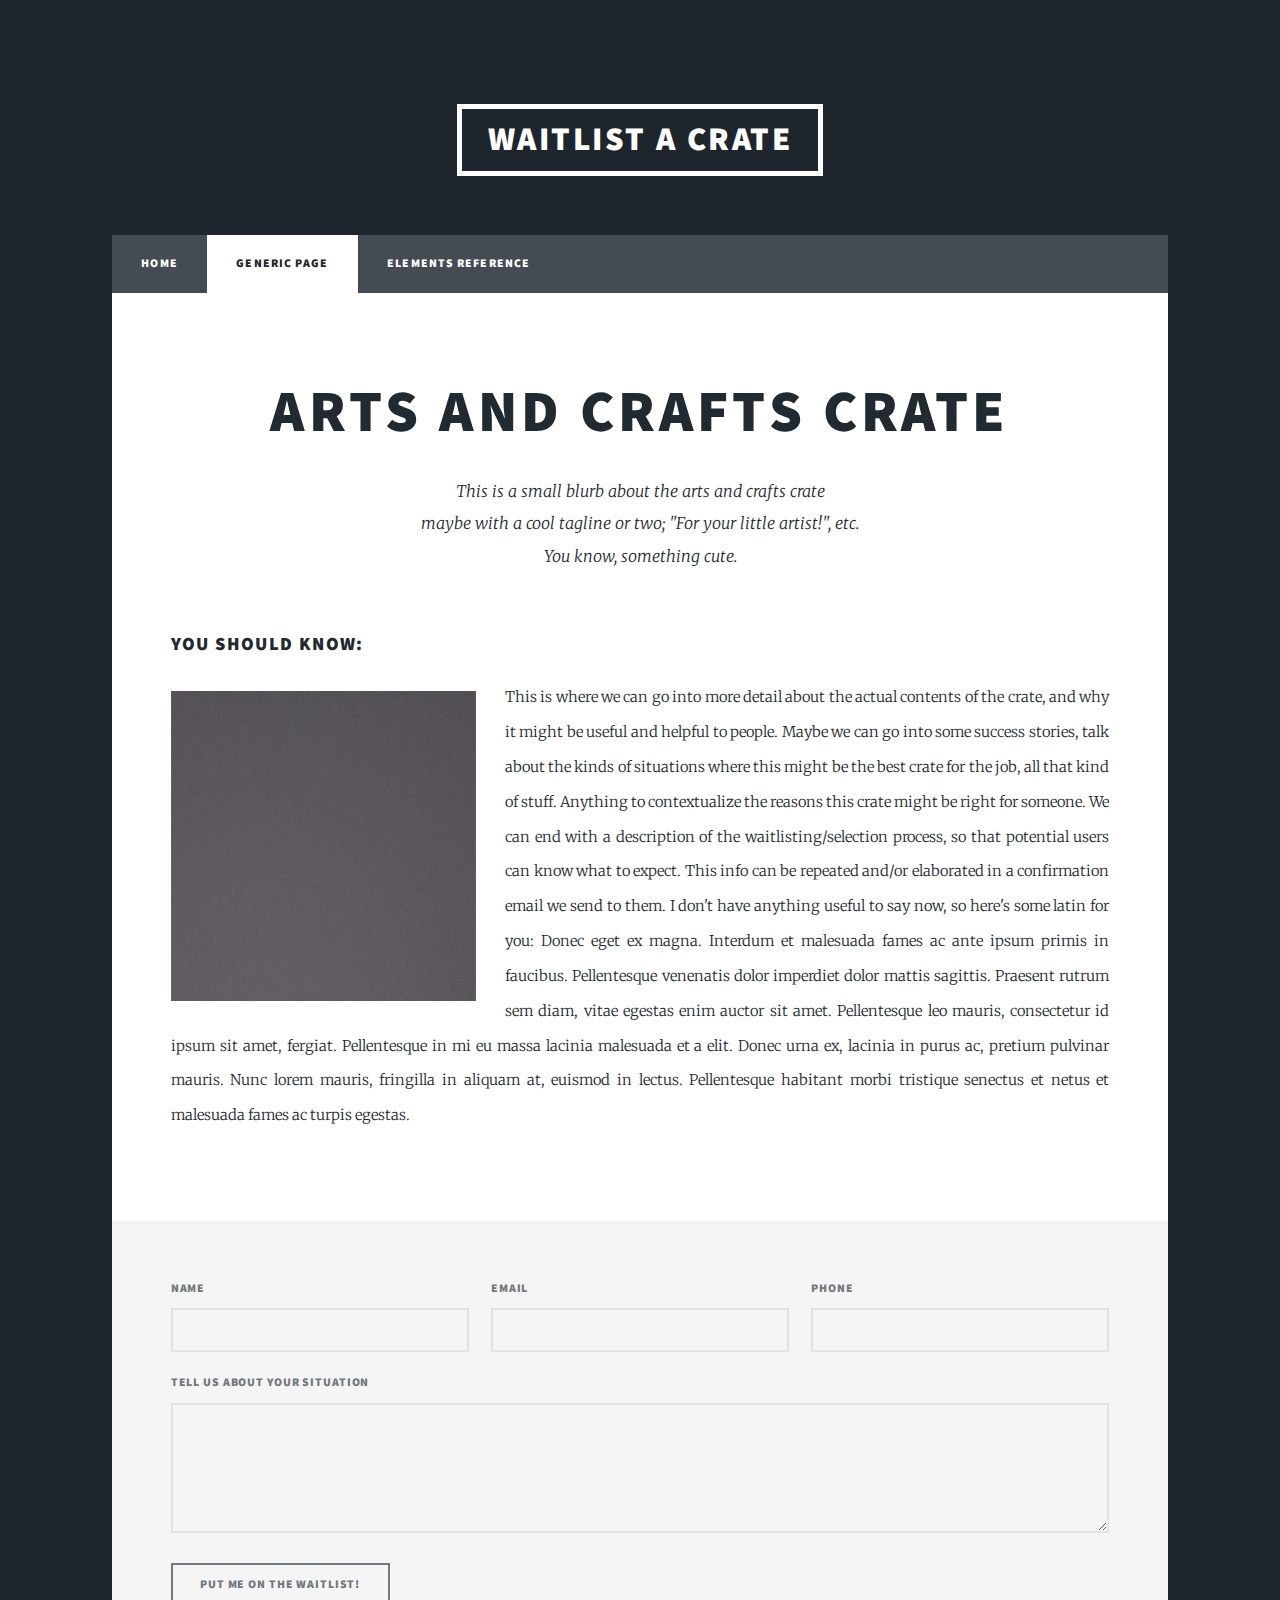
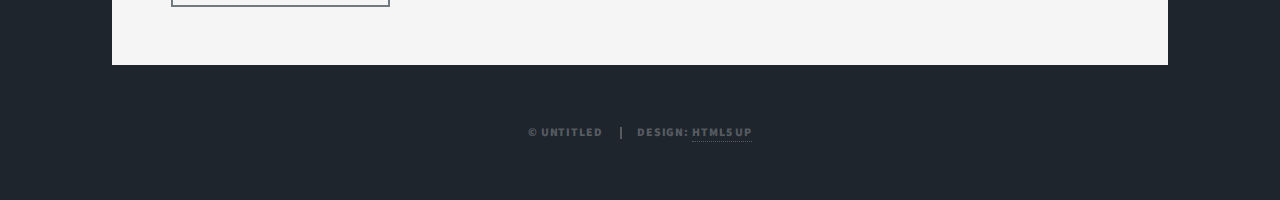
==== Arts&CraftsWaitlist.html @ 2052a730 "replaced deprecated template with new pretotype site files" ====
<!DOCTYPE HTML>
<!--
	Massively by HTML5 UP
	html5up.net | @ajlkn
	Free for personal and commercial use under the CCA 3.0 license (html5up.net/license)
-->
<html>

<head>
    <title>Arts and Crafts Crate</title>
    <meta charset="utf-8" />
    <meta name="viewport" content="width=device-width, initial-scale=1, user-scalable=no" />
    <link rel="stylesheet" href="assets/css/main.css" />
    <noscript><link rel="stylesheet" href="assets/css/noscript.css" /></noscript>
</head>

<body class="is-preload">

    <!-- Wrapper -->
    <div id="wrapper">

        <!-- Header -->
        <header id="header">
            <a href="index.html" class="logo">Waitlist a Crate</a>
        </header>

        <!-- Nav -->
        <nav id="nav">
            <ul class="links">
                <li><a href="index.html">Home</a></li>
                <li class="active"><a href="generic.html">Generic Page</a></li>
                <li><a href="elements.html">Elements Reference</a></li>
            </ul>
            <ul class="icons">
                <li><a href="#" class="icon brands fa-twitter"><span class="label">Twitter</span></a></li>
                <li><a href="#" class="icon brands fa-facebook-f"><span class="label">Facebook</span></a></li>
                <li><a href="#" class="icon brands fa-instagram"><span class="label">Instagram</span></a></li>
                <li><a href="#" class="icon brands fa-github"><span class="label">GitHub</span></a></li>
            </ul>
        </nav>

        <!-- Main -->
        <div id="main">

            <!-- Post -->
            <section class="post">
                <header class="major">
                    <h1>Arts and Crafts Crate</h1>
                    <p>This is a small blurb about the arts and crafts crate<br /> maybe with a cool tagline or two; "For your little artist!", etc.<br /> You know, something cute.</p>
                </header>
                <h3>You Should Know:</h3>
                <p><span class="image left"><img src="images/pic08.jpg" alt="" /></span>This is where we can go into more detail about the actual contents of the crate, and why it might be useful and helpful to people. Maybe we can go into some success stories,
                    talk about the kinds of situations where this might be the best crate for the job, all that kind of stuff. Anything to contextualize the reasons this crate might be right for someone. We can end with a description of the waitlisting/selection
                    process, so that potential users can know what to expect. This info can be repeated and/or elaborated in a confirmation email we send to them. I don't have anything useful to say now, so here's some latin for you: Donec eget ex magna.
                    Interdum et malesuada fames ac ante ipsum primis in faucibus. Pellentesque venenatis dolor imperdiet dolor mattis sagittis. Praesent rutrum sem diam, vitae egestas enim auctor sit amet. Pellentesque leo mauris, consectetur id ipsum
                    sit amet, fergiat. Pellentesque in mi eu massa lacinia malesuada et a elit. Donec urna ex, lacinia in purus ac, pretium pulvinar mauris. Nunc lorem mauris, fringilla in aliquam at, euismod in lectus. Pellentesque habitant morbi tristique
                    senectus et netus et malesuada fames ac turpis egestas.</p>


            </section>
        </div>

        <!-- Footer -->
        <footer id="footer">
            <section>
                <form method="post" action="https://formspree.io/f/meqdkded">
                    <div class="fields">
                        <div class="field third">
                            <label for="name">Name</label>
                            <input type="text" name="name" id="name" />
                        </div>
                        <div class="field third">
                            <label for="email">Email</label>
                            <input type="text" name="email" id="email" />
                        </div>
                        <div class="field third">
                            <label for="name">Phone</label>
                            <input type="text" name="Phone" id="Phone" />
                        </div>
                        <div class="field">
                            <label for="message">Tell Us About Your Situation</label>
                            <textarea name="message" id="message" rows="3"></textarea>
                        </div>
                    </div>
                    <ul class="actions">
                        <li><input type="submit" value="Put Me on the Waitlist!" /></li>
                    </ul>
                </form>
            </section>
        </footer>

        <!-- Copyright -->
        <div id="copyright">
            <ul>
                <li>&copy; Untitled</li>
                <li>Design: <a href="https://html5up.net">HTML5 UP</a></li>
            </ul>
        </div>

    </div>

    <!-- Scripts -->
    <script src="assets/js/jquery.min.js"></script>
    <script src="assets/js/jquery.scrollex.min.js"></script>
    <script src="assets/js/jquery.scrolly.min.js"></script>
    <script src="assets/js/browser.min.js"></script>
    <script src="assets/js/breakpoints.min.js"></script>
    <script src="assets/js/util.js"></script>
    <script src="assets/js/main.js"></script>

</body>

</html>
---- assets/css/main.css ----
@import url(fontawesome-all.min.css);
@import url("https://fonts.googleapis.com/css?family=Merriweather:300,700,300italic,700italic|Source+Sans+Pro:900");

/*
	Massively by HTML5 UP
	html5up.net | @ajlkn
	Free for personal and commercial use under the CCA 3.0 license (html5up.net/license)
*/

html,
body,
div,
span,
applet,
object,
iframe,
h1,
h2,
h3,
h4,
h5,
h6,
p,
blockquote,
pre,
a,
abbr,
acronym,
address,
big,
cite,
code,
del,
dfn,
em,
img,
ins,
kbd,
q,
s,
samp,
small,
strike,
strong,
sub,
sup,
tt,
var,
b,
u,
i,
center,
dl,
dt,
dd,
ol,
ul,
li,
fieldset,
form,
label,
legend,
table,
caption,
tbody,
tfoot,
thead,
tr,
th,
td,
article,
aside,
canvas,
details,
embed,
figure,
figcaption,
footer,
header,
hgroup,
menu,
nav,
output,
ruby,
section,
summary,
time,
mark,
audio,
video {
    margin: 0;
    padding: 0;
    border: 0;
    font-size: 100%;
    font: inherit;
    vertical-align: baseline;
}

article,
aside,
details,
figcaption,
figure,
footer,
header,
hgroup,
menu,
nav,
section {
    display: block;
}

body {
    line-height: 1;
}

ol,
ul {
    list-style: none;
}

blockquote,
q {
    quotes: none;
}

blockquote:before,
blockquote:after,
q:before,
q:after {
    content: '';
    content: none;
}

table {
    border-collapse: collapse;
    border-spacing: 0;
}

body {
    -webkit-text-size-adjust: none;
}

mark {
    background-color: transparent;
    color: inherit;
}

input::-moz-focus-inner {
    border: 0;
    padding: 0;
}

input,
select,
textarea {
    -moz-appearance: none;
    -webkit-appearance: none;
    -ms-appearance: none;
    appearance: none;
}


/* Basic */

@-ms-viewport {
    width: device-width;
}

body {
    -ms-overflow-style: scrollbar;
}

@media screen and (max-width: 480px) {
    html,
    body {
        min-width: 320px;
    }
}

html {
    box-sizing: border-box;
}

*,
*:before,
*:after {
    box-sizing: inherit;
}

body {
    background-color: #1e252d;
}

body.is-preload *,
body.is-preload *:before,
body.is-preload *:after {
    -moz-animation: none !important;
    -webkit-animation: none !important;
    -ms-animation: none !important;
    animation: none !important;
    -moz-transition: none !important;
    -webkit-transition: none !important;
    -ms-transition: none !important;
    transition: none !important;
}


/* Type */

html {
    font-size: 16pt;
}

@media screen and (max-width: 1680px) {
    html {
        font-size: 12pt;
    }
}

@media screen and (max-width: 1280px) {
    html {
        font-size: 11pt;
    }
}

@media screen and (max-width: 360px) {
    html {
        font-size: 10pt;
    }
}

body {
    color: #212931;
}

body,
input,
select,
textarea {
    font-family: "Merriweather", Georgia, serif;
    font-weight: 300;
    font-size: 1rem;
    line-height: 2.375;
}

a {
    -moz-transition: color 0.2s ease-in-out, background-color 0.2s ease-in-out, border-color 0.2s ease-in-out, box-shadow 0.2s ease-in-out;
    -webkit-transition: color 0.2s ease-in-out, background-color 0.2s ease-in-out, border-color 0.2s ease-in-out, box-shadow 0.2s ease-in-out;
    -ms-transition: color 0.2s ease-in-out, background-color 0.2s ease-in-out, border-color 0.2s ease-in-out, box-shadow 0.2s ease-in-out;
    transition: color 0.2s ease-in-out, background-color 0.2s ease-in-out, border-color 0.2s ease-in-out, box-shadow 0.2s ease-in-out;
    border-bottom: dotted 1px;
    text-decoration: none;
}

a:hover {
    border-bottom-color: transparent;
}

strong,
b {
    font-weight: 600;
}

em,
i {
    font-style: italic;
}

p {
    text-align: justify;
    margin: 0 0 2rem 0;
}

h1,
h2,
h3,
h4,
h5,
h6 {
    font-family: "Source Sans Pro", Helvetica, sans-serif;
    font-weight: 900;
    line-height: 1.5;
    letter-spacing: 0.075em;
    text-transform: uppercase;
    margin: 0 0 1rem 0;
}

h1 a,
h2 a,
h3 a,
h4 a,
h5 a,
h6 a {
    border-bottom: 0;
    color: inherit;
    text-decoration: none;
}

h1 {
    font-size: 4rem;
    line-height: 1.1;
    margin: 0 0 2rem 0;
}

h2 {
    font-size: 1.75rem;
    line-height: 1.3;
    margin: 0 0 1.5rem 0;
}

h3 {
    font-size: 1.25rem;
    margin: 0 0 1.5rem 0;
}

h4 {
    font-size: 1rem;
}

h5 {
    font-size: 0.9rem;
}

h6 {
    font-size: 0.8rem;
}

sub {
    font-size: 0.8rem;
    position: relative;
    top: 0.5rem;
}

sup {
    font-size: 0.8rem;
    position: relative;
    top: -0.5rem;
}

blockquote {
    border-left: solid 4px;
    font-style: italic;
    margin: 0 0 2rem 0;
    padding: 0.5rem 0 0.5rem 2rem;
}

code {
    border: solid 2px;
    font-family: "Courier New", monospace;
    font-size: 0.9rem;
    margin: 0 0.25rem;
    padding: 0.25rem 0.65rem;
}

pre {
    -webkit-overflow-scrolling: touch;
    font-family: "Courier New", monospace;
    font-size: 0.9rem;
    margin: 0 0 2rem 0;
}

pre code {
    display: block;
    line-height: 1.75;
    padding: 1rem 1.5rem;
    overflow-x: auto;
}

hr {
    border: 0;
    border-bottom: solid 2px;
    margin: 3rem 0;
}

hr.major {
    margin: 5rem 0;
}

.align-left {
    text-align: left;
}

.align-center {
    text-align: center;
}

.align-right {
    text-align: right;
}

input,
select,
textarea {
    color: #212931;
}

a {
    color: #212931;
    border-bottom-color: rgba(33, 41, 49, 0.5);
}

a:hover {
    border-bottom-color: transparent;
    color: #18bfef !important;
}

strong,
b {
    color: #212931;
}

h1,
h2,
h3,
h4,
h5,
h6 {
    color: #212931;
}

blockquote {
    border-left-color: #eeeeee;
}

code {
    background: rgba(220, 220, 220, 0.25);
    border-color: #eeeeee;
}

hr {
    border-bottom-color: #eeeeee;
}


/* Row */

.row {
    display: flex;
    flex-wrap: wrap;
    box-sizing: border-box;
    align-items: stretch;
}

.row>* {
    box-sizing: border-box;
}

.row.gtr-uniform>*> :last-child {
    margin-bottom: 0;
}

.row.aln-left {
    justify-content: flex-start;
}

.row.aln-center {
    justify-content: center;
}

.row.aln-right {
    justify-content: flex-end;
}

.row.aln-top {
    align-items: flex-start;
}

.row.aln-middle {
    align-items: center;
}

.row.aln-bottom {
    align-items: flex-end;
}

.row>.imp {
    order: -1;
}

.row>.col-1 {
    width: 8.33333%;
}

.row>.off-1 {
    margin-left: 8.33333%;
}

.row>.col-2 {
    width: 16.66667%;
}

.row>.off-2 {
    margin-left: 16.66667%;
}

.row>.col-3 {
    width: 25%;
}

.row>.off-3 {
    margin-left: 25%;
}

.row>.col-4 {
    width: 33.33333%;
}

.row>.off-4 {
    margin-left: 33.33333%;
}

.row>.col-5 {
    width: 41.66667%;
}

.row>.off-5 {
    margin-left: 41.66667%;
}

.row>.col-6 {
    width: 50%;
}

.row>.off-6 {
    margin-left: 50%;
}

.row>.col-7 {
    width: 58.33333%;
}

.row>.off-7 {
    margin-left: 58.33333%;
}

.row>.col-8 {
    width: 66.66667%;
}

.row>.off-8 {
    margin-left: 66.66667%;
}

.row>.col-9 {
    width: 75%;
}

.row>.off-9 {
    margin-left: 75%;
}

.row>.col-10 {
    width: 83.33333%;
}

.row>.off-10 {
    margin-left: 83.33333%;
}

.row>.col-11 {
    width: 91.66667%;
}

.row>.off-11 {
    margin-left: 91.66667%;
}

.row>.col-12 {
    width: 100%;
}

.row>.off-12 {
    margin-left: 100%;
}

.row.gtr-0 {
    margin-top: 0;
    margin-left: 0rem;
}

.row.gtr-0>* {
    padding: 0 0 0 0rem;
}

.row.gtr-0.gtr-uniform {
    margin-top: 0rem;
}

.row.gtr-0.gtr-uniform>* {
    padding-top: 0rem;
}

.row.gtr-25 {
    margin-top: 0;
    margin-left: -0.375rem;
}

.row.gtr-25>* {
    padding: 0 0 0 0.375rem;
}

.row.gtr-25.gtr-uniform {
    margin-top: -0.375rem;
}

.row.gtr-25.gtr-uniform>* {
    padding-top: 0.375rem;
}

.row.gtr-50 {
    margin-top: 0;
    margin-left: -0.75rem;
}

.row.gtr-50>* {
    padding: 0 0 0 0.75rem;
}

.row.gtr-50.gtr-uniform {
    margin-top: -0.75rem;
}

.row.gtr-50.gtr-uniform>* {
    padding-top: 0.75rem;
}

.row {
    margin-top: 0;
    margin-left: -1.5rem;
}

.row>* {
    padding: 0 0 0 1.5rem;
}

.row.gtr-uniform {
    margin-top: -1.5rem;
}

.row.gtr-uniform>* {
    padding-top: 1.5rem;
}

.row.gtr-150 {
    margin-top: 0;
    margin-left: -2.25rem;
}

.row.gtr-150>* {
    padding: 0 0 0 2.25rem;
}

.row.gtr-150.gtr-uniform {
    margin-top: -2.25rem;
}

.row.gtr-150.gtr-uniform>* {
    padding-top: 2.25rem;
}

.row.gtr-200 {
    margin-top: 0;
    margin-left: -3rem;
}

.row.gtr-200>* {
    padding: 0 0 0 3rem;
}

.row.gtr-200.gtr-uniform {
    margin-top: -3rem;
}

.row.gtr-200.gtr-uniform>* {
    padding-top: 3rem;
}

@media screen and (max-width: 1680px) {
    .row {
        display: flex;
        flex-wrap: wrap;
        box-sizing: border-box;
        align-items: stretch;
    }
    .row>* {
        box-sizing: border-box;
    }
    .row.gtr-uniform>*> :last-child {
        margin-bottom: 0;
    }
    .row.aln-left {
        justify-content: flex-start;
    }
    .row.aln-center {
        justify-content: center;
    }
    .row.aln-right {
        justify-content: flex-end;
    }
    .row.aln-top {
        align-items: flex-start;
    }
    .row.aln-middle {
        align-items: center;
    }
    .row.aln-bottom {
        align-items: flex-end;
    }
    .row>.imp-xlarge {
        order: -1;
    }
    .row>.col-1-xlarge {
        width: 8.33333%;
    }
    .row>.off-1-xlarge {
        margin-left: 8.33333%;
    }
    .row>.col-2-xlarge {
        width: 16.66667%;
    }
    .row>.off-2-xlarge {
        margin-left: 16.66667%;
    }
    .row>.col-3-xlarge {
        width: 25%;
    }
    .row>.off-3-xlarge {
        margin-left: 25%;
    }
    .row>.col-4-xlarge {
        width: 33.33333%;
    }
    .row>.off-4-xlarge {
        margin-left: 33.33333%;
    }
    .row>.col-5-xlarge {
        width: 41.66667%;
    }
    .row>.off-5-xlarge {
        margin-left: 41.66667%;
    }
    .row>.col-6-xlarge {
        width: 50%;
    }
    .row>.off-6-xlarge {
        margin-left: 50%;
    }
    .row>.col-7-xlarge {
        width: 58.33333%;
    }
    .row>.off-7-xlarge {
        margin-left: 58.33333%;
    }
    .row>.col-8-xlarge {
        width: 66.66667%;
    }
    .row>.off-8-xlarge {
        margin-left: 66.66667%;
    }
    .row>.col-9-xlarge {
        width: 75%;
    }
    .row>.off-9-xlarge {
        margin-left: 75%;
    }
    .row>.col-10-xlarge {
        width: 83.33333%;
    }
    .row>.off-10-xlarge {
        margin-left: 83.33333%;
    }
    .row>.col-11-xlarge {
        width: 91.66667%;
    }
    .row>.off-11-xlarge {
        margin-left: 91.66667%;
    }
    .row>.col-12-xlarge {
        width: 100%;
    }
    .row>.off-12-xlarge {
        margin-left: 100%;
    }
    .row.gtr-0 {
        margin-top: 0;
        margin-left: 0rem;
    }
    .row.gtr-0>* {
        padding: 0 0 0 0rem;
    }
    .row.gtr-0.gtr-uniform {
        margin-top: 0rem;
    }
    .row.gtr-0.gtr-uniform>* {
        padding-top: 0rem;
    }
    .row.gtr-25 {
        margin-top: 0;
        margin-left: -0.375rem;
    }
    .row.gtr-25>* {
        padding: 0 0 0 0.375rem;
    }
    .row.gtr-25.gtr-uniform {
        margin-top: -0.375rem;
    }
    .row.gtr-25.gtr-uniform>* {
        padding-top: 0.375rem;
    }
    .row.gtr-50 {
        margin-top: 0;
        margin-left: -0.75rem;
    }
    .row.gtr-50>* {
        padding: 0 0 0 0.75rem;
    }
    .row.gtr-50.gtr-uniform {
        margin-top: -0.75rem;
    }
    .row.gtr-50.gtr-uniform>* {
        padding-top: 0.75rem;
    }
    .row {
        margin-top: 0;
        margin-left: -1.5rem;
    }
    .row>* {
        padding: 0 0 0 1.5rem;
    }
    .row.gtr-uniform {
        margin-top: -1.5rem;
    }
    .row.gtr-uniform>* {
        padding-top: 1.5rem;
    }
    .row.gtr-150 {
        margin-top: 0;
        margin-left: -2.25rem;
    }
    .row.gtr-150>* {
        padding: 0 0 0 2.25rem;
    }
    .row.gtr-150.gtr-uniform {
        margin-top: -2.25rem;
    }
    .row.gtr-150.gtr-uniform>* {
        padding-top: 2.25rem;
    }
    .row.gtr-200 {
        margin-top: 0;
        margin-left: -3rem;
    }
    .row.gtr-200>* {
        padding: 0 0 0 3rem;
    }
    .row.gtr-200.gtr-uniform {
        margin-top: -3rem;
    }
    .row.gtr-200.gtr-uniform>* {
        padding-top: 3rem;
    }
}

@media screen and (max-width: 1280px) {
    .row {
        display: flex;
        flex-wrap: wrap;
        box-sizing: border-box;
        align-items: stretch;
    }
    .row>* {
        box-sizing: border-box;
    }
    .row.gtr-uniform>*> :last-child {
        margin-bottom: 0;
    }
    .row.aln-left {
        justify-content: flex-start;
    }
    .row.aln-center {
        justify-content: center;
    }
    .row.aln-right {
        justify-content: flex-end;
    }
    .row.aln-top {
        align-items: flex-start;
    }
    .row.aln-middle {
        align-items: center;
    }
    .row.aln-bottom {
        align-items: flex-end;
    }
    .row>.imp-large {
        order: -1;
    }
    .row>.col-1-large {
        width: 8.33333%;
    }
    .row>.off-1-large {
        margin-left: 8.33333%;
    }
    .row>.col-2-large {
        width: 16.66667%;
    }
    .row>.off-2-large {
        margin-left: 16.66667%;
    }
    .row>.col-3-large {
        width: 25%;
    }
    .row>.off-3-large {
        margin-left: 25%;
    }
    .row>.col-4-large {
        width: 33.33333%;
    }
    .row>.off-4-large {
        margin-left: 33.33333%;
    }
    .row>.col-5-large {
        width: 41.66667%;
    }
    .row>.off-5-large {
        margin-left: 41.66667%;
    }
    .row>.col-6-large {
        width: 50%;
    }
    .row>.off-6-large {
        margin-left: 50%;
    }
    .row>.col-7-large {
        width: 58.33333%;
    }
    .row>.off-7-large {
        margin-left: 58.33333%;
    }
    .row>.col-8-large {
        width: 66.66667%;
    }
    .row>.off-8-large {
        margin-left: 66.66667%;
    }
    .row>.col-9-large {
        width: 75%;
    }
    .row>.off-9-large {
        margin-left: 75%;
    }
    .row>.col-10-large {
        width: 83.33333%;
    }
    .row>.off-10-large {
        margin-left: 83.33333%;
    }
    .row>.col-11-large {
        width: 91.66667%;
    }
    .row>.off-11-large {
        margin-left: 91.66667%;
    }
    .row>.col-12-large {
        width: 100%;
    }
    .row>.off-12-large {
        margin-left: 100%;
    }
    .row.gtr-0 {
        margin-top: 0;
        margin-left: 0rem;
    }
    .row.gtr-0>* {
        padding: 0 0 0 0rem;
    }
    .row.gtr-0.gtr-uniform {
        margin-top: 0rem;
    }
    .row.gtr-0.gtr-uniform>* {
        padding-top: 0rem;
    }
    .row.gtr-25 {
        margin-top: 0;
        margin-left: -0.375rem;
    }
    .row.gtr-25>* {
        padding: 0 0 0 0.375rem;
    }
    .row.gtr-25.gtr-uniform {
        margin-top: -0.375rem;
    }
    .row.gtr-25.gtr-uniform>* {
        padding-top: 0.375rem;
    }
    .row.gtr-50 {
        margin-top: 0;
        margin-left: -0.75rem;
    }
    .row.gtr-50>* {
        padding: 0 0 0 0.75rem;
    }
    .row.gtr-50.gtr-uniform {
        margin-top: -0.75rem;
    }
    .row.gtr-50.gtr-uniform>* {
        padding-top: 0.75rem;
    }
    .row {
        margin-top: 0;
        margin-left: -1.5rem;
    }
    .row>* {
        padding: 0 0 0 1.5rem;
    }
    .row.gtr-uniform {
        margin-top: -1.5rem;
    }
    .row.gtr-uniform>* {
        padding-top: 1.5rem;
    }
    .row.gtr-150 {
        margin-top: 0;
        margin-left: -2.25rem;
    }
    .row.gtr-150>* {
        padding: 0 0 0 2.25rem;
    }
    .row.gtr-150.gtr-uniform {
        margin-top: -2.25rem;
    }
    .row.gtr-150.gtr-uniform>* {
        padding-top: 2.25rem;
    }
    .row.gtr-200 {
        margin-top: 0;
        margin-left: -3rem;
    }
    .row.gtr-200>* {
        padding: 0 0 0 3rem;
    }
    .row.gtr-200.gtr-uniform {
        margin-top: -3rem;
    }
    .row.gtr-200.gtr-uniform>* {
        padding-top: 3rem;
    }
}

@media screen and (max-width: 980px) {
    .row {
        display: flex;
        flex-wrap: wrap;
        box-sizing: border-box;
        align-items: stretch;
    }
    .row>* {
        box-sizing: border-box;
    }
    .row.gtr-uniform>*> :last-child {
        margin-bottom: 0;
    }
    .row.aln-left {
        justify-content: flex-start;
    }
    .row.aln-center {
        justify-content: center;
    }
    .row.aln-right {
        justify-content: flex-end;
    }
    .row.aln-top {
        align-items: flex-start;
    }
    .row.aln-middle {
        align-items: center;
    }
    .row.aln-bottom {
        align-items: flex-end;
    }
    .row>.imp-medium {
        order: -1;
    }
    .row>.col-1-medium {
        width: 8.33333%;
    }
    .row>.off-1-medium {
        margin-left: 8.33333%;
    }
    .row>.col-2-medium {
        width: 16.66667%;
    }
    .row>.off-2-medium {
        margin-left: 16.66667%;
    }
    .row>.col-3-medium {
        width: 25%;
    }
    .row>.off-3-medium {
        margin-left: 25%;
    }
    .row>.col-4-medium {
        width: 33.33333%;
    }
    .row>.off-4-medium {
        margin-left: 33.33333%;
    }
    .row>.col-5-medium {
        width: 41.66667%;
    }
    .row>.off-5-medium {
        margin-left: 41.66667%;
    }
    .row>.col-6-medium {
        width: 50%;
    }
    .row>.off-6-medium {
        margin-left: 50%;
    }
    .row>.col-7-medium {
        width: 58.33333%;
    }
    .row>.off-7-medium {
        margin-left: 58.33333%;
    }
    .row>.col-8-medium {
        width: 66.66667%;
    }
    .row>.off-8-medium {
        margin-left: 66.66667%;
    }
    .row>.col-9-medium {
        width: 75%;
    }
    .row>.off-9-medium {
        margin-left: 75%;
    }
    .row>.col-10-medium {
        width: 83.33333%;
    }
    .row>.off-10-medium {
        margin-left: 83.33333%;
    }
    .row>.col-11-medium {
        width: 91.66667%;
    }
    .row>.off-11-medium {
        margin-left: 91.66667%;
    }
    .row>.col-12-medium {
        width: 100%;
    }
    .row>.off-12-medium {
        margin-left: 100%;
    }
    .row.gtr-0 {
        margin-top: 0;
        margin-left: 0rem;
    }
    .row.gtr-0>* {
        padding: 0 0 0 0rem;
    }
    .row.gtr-0.gtr-uniform {
        margin-top: 0rem;
    }
    .row.gtr-0.gtr-uniform>* {
        padding-top: 0rem;
    }
    .row.gtr-25 {
        margin-top: 0;
        margin-left: -0.375rem;
    }
    .row.gtr-25>* {
        padding: 0 0 0 0.375rem;
    }
    .row.gtr-25.gtr-uniform {
        margin-top: -0.375rem;
    }
    .row.gtr-25.gtr-uniform>* {
        padding-top: 0.375rem;
    }
    .row.gtr-50 {
        margin-top: 0;
        margin-left: -0.75rem;
    }
    .row.gtr-50>* {
        padding: 0 0 0 0.75rem;
    }
    .row.gtr-50.gtr-uniform {
        margin-top: -0.75rem;
    }
    .row.gtr-50.gtr-uniform>* {
        padding-top: 0.75rem;
    }
    .row {
        margin-top: 0;
        margin-left: -1.5rem;
    }
    .row>* {
        padding: 0 0 0 1.5rem;
    }
    .row.gtr-uniform {
        margin-top: -1.5rem;
    }
    .row.gtr-uniform>* {
        padding-top: 1.5rem;
    }
    .row.gtr-150 {
        margin-top: 0;
        margin-left: -2.25rem;
    }
    .row.gtr-150>* {
        padding: 0 0 0 2.25rem;
    }
    .row.gtr-150.gtr-uniform {
        margin-top: -2.25rem;
    }
    .row.gtr-150.gtr-uniform>* {
        padding-top: 2.25rem;
    }
    .row.gtr-200 {
        margin-top: 0;
        margin-left: -3rem;
    }
    .row.gtr-200>* {
        padding: 0 0 0 3rem;
    }
    .row.gtr-200.gtr-uniform {
        margin-top: -3rem;
    }
    .row.gtr-200.gtr-uniform>* {
        padding-top: 3rem;
    }
}

@media screen and (max-width: 736px) {
    .row {
        display: flex;
        flex-wrap: wrap;
        box-sizing: border-box;
        align-items: stretch;
    }
    .row>* {
        box-sizing: border-box;
    }
    .row.gtr-uniform>*> :last-child {
        margin-bottom: 0;
    }
    .row.aln-left {
        justify-content: flex-start;
    }
    .row.aln-center {
        justify-content: center;
    }
    .row.aln-right {
        justify-content: flex-end;
    }
    .row.aln-top {
        align-items: flex-start;
    }
    .row.aln-middle {
        align-items: center;
    }
    .row.aln-bottom {
        align-items: flex-end;
    }
    .row>.imp-small {
        order: -1;
    }
    .row>.col-1-small {
        width: 8.33333%;
    }
    .row>.off-1-small {
        margin-left: 8.33333%;
    }
    .row>.col-2-small {
        width: 16.66667%;
    }
    .row>.off-2-small {
        margin-left: 16.66667%;
    }
    .row>.col-3-small {
        width: 25%;
    }
    .row>.off-3-small {
        margin-left: 25%;
    }
    .row>.col-4-small {
        width: 33.33333%;
    }
    .row>.off-4-small {
        margin-left: 33.33333%;
    }
    .row>.col-5-small {
        width: 41.66667%;
    }
    .row>.off-5-small {
        margin-left: 41.66667%;
    }
    .row>.col-6-small {
        width: 50%;
    }
    .row>.off-6-small {
        margin-left: 50%;
    }
    .row>.col-7-small {
        width: 58.33333%;
    }
    .row>.off-7-small {
        margin-left: 58.33333%;
    }
    .row>.col-8-small {
        width: 66.66667%;
    }
    .row>.off-8-small {
        margin-left: 66.66667%;
    }
    .row>.col-9-small {
        width: 75%;
    }
    .row>.off-9-small {
        margin-left: 75%;
    }
    .row>.col-10-small {
        width: 83.33333%;
    }
    .row>.off-10-small {
        margin-left: 83.33333%;
    }
    .row>.col-11-small {
        width: 91.66667%;
    }
    .row>.off-11-small {
        margin-left: 91.66667%;
    }
    .row>.col-12-small {
        width: 100%;
    }
    .row>.off-12-small {
        margin-left: 100%;
    }
    .row.gtr-0 {
        margin-top: 0;
        margin-left: 0rem;
    }
    .row.gtr-0>* {
        padding: 0 0 0 0rem;
    }
    .row.gtr-0.gtr-uniform {
        margin-top: 0rem;
    }
    .row.gtr-0.gtr-uniform>* {
        padding-top: 0rem;
    }
    .row.gtr-25 {
        margin-top: 0;
        margin-left: -0.375rem;
    }
    .row.gtr-25>* {
        padding: 0 0 0 0.375rem;
    }
    .row.gtr-25.gtr-uniform {
        margin-top: -0.375rem;
    }
    .row.gtr-25.gtr-uniform>* {
        padding-top: 0.375rem;
    }
    .row.gtr-50 {
        margin-top: 0;
        margin-left: -0.75rem;
    }
    .row.gtr-50>* {
        padding: 0 0 0 0.75rem;
    }
    .row.gtr-50.gtr-uniform {
        margin-top: -0.75rem;
    }
    .row.gtr-50.gtr-uniform>* {
        padding-top: 0.75rem;
    }
    .row {
        margin-top: 0;
        margin-left: -1.5rem;
    }
    .row>* {
        padding: 0 0 0 1.5rem;
    }
    .row.gtr-uniform {
        margin-top: -1.5rem;
    }
    .row.gtr-uniform>* {
        padding-top: 1.5rem;
    }
    .row.gtr-150 {
        margin-top: 0;
        margin-left: -2.25rem;
    }
    .row.gtr-150>* {
        padding: 0 0 0 2.25rem;
    }
    .row.gtr-150.gtr-uniform {
        margin-top: -2.25rem;
    }
    .row.gtr-150.gtr-uniform>* {
        padding-top: 2.25rem;
    }
    .row.gtr-200 {
        margin-top: 0;
        margin-left: -3rem;
    }
    .row.gtr-200>* {
        padding: 0 0 0 3rem;
    }
    .row.gtr-200.gtr-uniform {
        margin-top: -3rem;
    }
    .row.gtr-200.gtr-uniform>* {
        padding-top: 3rem;
    }
}

@media screen and (max-width: 480px) {
    .row {
        display: flex;
        flex-wrap: wrap;
        box-sizing: border-box;
        align-items: stretch;
    }
    .row>* {
        box-sizing: border-box;
    }
    .row.gtr-uniform>*> :last-child {
        margin-bottom: 0;
    }
    .row.aln-left {
        justify-content: flex-start;
    }
    .row.aln-center {
        justify-content: center;
    }
    .row.aln-right {
        justify-content: flex-end;
    }
    .row.aln-top {
        align-items: flex-start;
    }
    .row.aln-middle {
        align-items: center;
    }
    .row.aln-bottom {
        align-items: flex-end;
    }
    .row>.imp-xsmall {
        order: -1;
    }
    .row>.col-1-xsmall {
        width: 8.33333%;
    }
    .row>.off-1-xsmall {
        margin-left: 8.33333%;
    }
    .row>.col-2-xsmall {
        width: 16.66667%;
    }
    .row>.off-2-xsmall {
        margin-left: 16.66667%;
    }
    .row>.col-3-xsmall {
        width: 25%;
    }
    .row>.off-3-xsmall {
        margin-left: 25%;
    }
    .row>.col-4-xsmall {
        width: 33.33333%;
    }
    .row>.off-4-xsmall {
        margin-left: 33.33333%;
    }
    .row>.col-5-xsmall {
        width: 41.66667%;
    }
    .row>.off-5-xsmall {
        margin-left: 41.66667%;
    }
    .row>.col-6-xsmall {
        width: 50%;
    }
    .row>.off-6-xsmall {
        margin-left: 50%;
    }
    .row>.col-7-xsmall {
        width: 58.33333%;
    }
    .row>.off-7-xsmall {
        margin-left: 58.33333%;
    }
    .row>.col-8-xsmall {
        width: 66.66667%;
    }
    .row>.off-8-xsmall {
        margin-left: 66.66667%;
    }
    .row>.col-9-xsmall {
        width: 75%;
    }
    .row>.off-9-xsmall {
        margin-left: 75%;
    }
    .row>.col-10-xsmall {
        width: 83.33333%;
    }
    .row>.off-10-xsmall {
        margin-left: 83.33333%;
    }
    .row>.col-11-xsmall {
        width: 91.66667%;
    }
    .row>.off-11-xsmall {
        margin-left: 91.66667%;
    }
    .row>.col-12-xsmall {
        width: 100%;
    }
    .row>.off-12-xsmall {
        margin-left: 100%;
    }
    .row.gtr-0 {
        margin-top: 0;
        margin-left: 0rem;
    }
    .row.gtr-0>* {
        padding: 0 0 0 0rem;
    }
    .row.gtr-0.gtr-uniform {
        margin-top: 0rem;
    }
    .row.gtr-0.gtr-uniform>* {
        padding-top: 0rem;
    }
    .row.gtr-25 {
        margin-top: 0;
        margin-left: -0.375rem;
    }
    .row.gtr-25>* {
        padding: 0 0 0 0.375rem;
    }
    .row.gtr-25.gtr-uniform {
        margin-top: -0.375rem;
    }
    .row.gtr-25.gtr-uniform>* {
        padding-top: 0.375rem;
    }
    .row.gtr-50 {
        margin-top: 0;
        margin-left: -0.75rem;
    }
    .row.gtr-50>* {
        padding: 0 0 0 0.75rem;
    }
    .row.gtr-50.gtr-uniform {
        margin-top: -0.75rem;
    }
    .row.gtr-50.gtr-uniform>* {
        padding-top: 0.75rem;
    }
    .row {
        margin-top: 0;
        margin-left: -1.5rem;
    }
    .row>* {
        padding: 0 0 0 1.5rem;
    }
    .row.gtr-uniform {
        margin-top: -1.5rem;
    }
    .row.gtr-uniform>* {
        padding-top: 1.5rem;
    }
    .row.gtr-150 {
        margin-top: 0;
        margin-left: -2.25rem;
    }
    .row.gtr-150>* {
        padding: 0 0 0 2.25rem;
    }
    .row.gtr-150.gtr-uniform {
        margin-top: -2.25rem;
    }
    .row.gtr-150.gtr-uniform>* {
        padding-top: 2.25rem;
    }
    .row.gtr-200 {
        margin-top: 0;
        margin-left: -3rem;
    }
    .row.gtr-200>* {
        padding: 0 0 0 3rem;
    }
    .row.gtr-200.gtr-uniform {
        margin-top: -3rem;
    }
    .row.gtr-200.gtr-uniform>* {
        padding-top: 3rem;
    }
}

@media screen and (max-width: 360px) {
    .row {
        display: flex;
        flex-wrap: wrap;
        box-sizing: border-box;
        align-items: stretch;
    }
    .row>* {
        box-sizing: border-box;
    }
    .row.gtr-uniform>*> :last-child {
        margin-bottom: 0;
    }
    .row.aln-left {
        justify-content: flex-start;
    }
    .row.aln-center {
        justify-content: center;
    }
    .row.aln-right {
        justify-content: flex-end;
    }
    .row.aln-top {
        align-items: flex-start;
    }
    .row.aln-middle {
        align-items: center;
    }
    .row.aln-bottom {
        align-items: flex-end;
    }
    .row>.imp-xxsmall {
        order: -1;
    }
    .row>.col-1-xxsmall {
        width: 8.33333%;
    }
    .row>.off-1-xxsmall {
        margin-left: 8.33333%;
    }
    .row>.col-2-xxsmall {
        width: 16.66667%;
    }
    .row>.off-2-xxsmall {
        margin-left: 16.66667%;
    }
    .row>.col-3-xxsmall {
        width: 25%;
    }
    .row>.off-3-xxsmall {
        margin-left: 25%;
    }
    .row>.col-4-xxsmall {
        width: 33.33333%;
    }
    .row>.off-4-xxsmall {
        margin-left: 33.33333%;
    }
    .row>.col-5-xxsmall {
        width: 41.66667%;
    }
    .row>.off-5-xxsmall {
        margin-left: 41.66667%;
    }
    .row>.col-6-xxsmall {
        width: 50%;
    }
    .row>.off-6-xxsmall {
        margin-left: 50%;
    }
    .row>.col-7-xxsmall {
        width: 58.33333%;
    }
    .row>.off-7-xxsmall {
        margin-left: 58.33333%;
    }
    .row>.col-8-xxsmall {
        width: 66.66667%;
    }
    .row>.off-8-xxsmall {
        margin-left: 66.66667%;
    }
    .row>.col-9-xxsmall {
        width: 75%;
    }
    .row>.off-9-xxsmall {
        margin-left: 75%;
    }
    .row>.col-10-xxsmall {
        width: 83.33333%;
    }
    .row>.off-10-xxsmall {
        margin-left: 83.33333%;
    }
    .row>.col-11-xxsmall {
        width: 91.66667%;
    }
    .row>.off-11-xxsmall {
        margin-left: 91.66667%;
    }
    .row>.col-12-xxsmall {
        width: 100%;
    }
    .row>.off-12-xxsmall {
        margin-left: 100%;
    }
    .row.gtr-0 {
        margin-top: 0;
        margin-left: 0rem;
    }
    .row.gtr-0>* {
        padding: 0 0 0 0rem;
    }
    .row.gtr-0.gtr-uniform {
        margin-top: 0rem;
    }
    .row.gtr-0.gtr-uniform>* {
        padding-top: 0rem;
    }
    .row.gtr-25 {
        margin-top: 0;
        margin-left: -0.375rem;
    }
    .row.gtr-25>* {
        padding: 0 0 0 0.375rem;
    }
    .row.gtr-25.gtr-uniform {
        margin-top: -0.375rem;
    }
    .row.gtr-25.gtr-uniform>* {
        padding-top: 0.375rem;
    }
    .row.gtr-50 {
        margin-top: 0;
        margin-left: -0.75rem;
    }
    .row.gtr-50>* {
        padding: 0 0 0 0.75rem;
    }
    .row.gtr-50.gtr-uniform {
        margin-top: -0.75rem;
    }
    .row.gtr-50.gtr-uniform>* {
        padding-top: 0.75rem;
    }
    .row {
        margin-top: 0;
        margin-left: -1.5rem;
    }
    .row>* {
        padding: 0 0 0 1.5rem;
    }
    .row.gtr-uniform {
        margin-top: -1.5rem;
    }
    .row.gtr-uniform>* {
        padding-top: 1.5rem;
    }
    .row.gtr-150 {
        margin-top: 0;
        margin-left: -2.25rem;
    }
    .row.gtr-150>* {
        padding: 0 0 0 2.25rem;
    }
    .row.gtr-150.gtr-uniform {
        margin-top: -2.25rem;
    }
    .row.gtr-150.gtr-uniform>* {
        padding-top: 2.25rem;
    }
    .row.gtr-200 {
        margin-top: 0;
        margin-left: -3rem;
    }
    .row.gtr-200>* {
        padding: 0 0 0 3rem;
    }
    .row.gtr-200.gtr-uniform {
        margin-top: -3rem;
    }
    .row.gtr-200.gtr-uniform>* {
        padding-top: 3rem;
    }
}


/* Box */

.box {
    border: solid 2px;
    margin-bottom: 2rem;
    padding: 1.5rem;
}

.box> :last-child,
.box> :last-child> :last-child,
.box> :last-child> :last-child> :last-child {
    margin-bottom: 0;
}

.box.alt {
    border: 0;
    border-radius: 0;
    padding: 0;
}

.box {
    border-color: #eeeeee;
}


/* Button */

input[type="submit"],
input[type="reset"],
input[type="button"],
button,
.button {
    -moz-appearance: none;
    -webkit-appearance: none;
    -ms-appearance: none;
    appearance: none;
    -moz-transition: background-color 0.2s ease-in-out, box-shadow 0.2s ease-in-out, color 0.2s ease-in-out;
    -webkit-transition: background-color 0.2s ease-in-out, box-shadow 0.2s ease-in-out, color 0.2s ease-in-out;
    -ms-transition: background-color 0.2s ease-in-out, box-shadow 0.2s ease-in-out, color 0.2s ease-in-out;
    transition: background-color 0.2s ease-in-out, box-shadow 0.2s ease-in-out, color 0.2s ease-in-out;
    border: 0;
    border-radius: 0;
    cursor: pointer;
    display: inline-block;
    font-family: "Source Sans Pro", Helvetica, sans-serif;
    font-size: 0.8rem;
    font-weight: 900;
    letter-spacing: 0.075em;
    height: 3rem;
    line-height: 3rem;
    padding: 0 2rem;
    text-align: center;
    text-decoration: none;
    text-transform: uppercase;
    white-space: nowrap;
}

input[type="submit"].icon:before,
input[type="reset"].icon:before,
input[type="button"].icon:before,
button.icon:before,
.button.icon:before {
    margin-right: 0.5rem;
}

input[type="submit"].icon.solo,
input[type="reset"].icon.solo,
input[type="button"].icon.solo,
button.icon.solo,
.button.icon.solo {
    position: relative;
    width: 4rem;
    height: 4rem;
    line-height: 4rem;
    border-radius: 4rem;
    text-indent: 4rem;
    overflow: hidden;
    padding: 0;
    white-space: nowrap;
}

input[type="submit"].icon.solo:before,
input[type="reset"].icon.solo:before,
input[type="button"].icon.solo:before,
button.icon.solo:before,
.button.icon.solo:before {
    position: absolute;
    display: block;
    top: 0;
    left: 0;
    width: inherit;
    height: inherit;
    line-height: inherit;
    font-size: 1.25rem;
    margin-right: 0;
    text-align: center;
    text-indent: 0;
}

input[type="submit"].fit,
input[type="reset"].fit,
input[type="button"].fit,
button.fit,
.button.fit {
    width: 100%;
}

input[type="submit"].line,
input[type="reset"].line,
input[type="button"].line,
button.line,
.button.line {
    font-size: 1rem;
    height: 1.5rem;
    line-height: 1.5rem;
    padding: 0 1rem;
    vertical-align: 5%;
}

input[type="submit"].small,
input[type="reset"].small,
input[type="button"].small,
button.small,
.button.small {
    font-size: 0.7rem;
    height: 2.5rem;
    line-height: 2.5rem;
    padding: 0 1.5rem;
}

input[type="submit"].large,
input[type="reset"].large,
input[type="button"].large,
button.large,
.button.large {
    font-size: 0.9rem;
    height: 3.5rem;
    line-height: 3.5rem;
    padding: 0 2.75rem;
}

@media screen and (max-width: 980px) {
    input[type="submit"],
    input[type="reset"],
    input[type="button"],
    button,
    .button {
        font-size: 0.9rem;
        height: 3.25rem;
        line-height: 3.25rem;
    }
    input[type="submit"].large,
    input[type="reset"].large,
    input[type="button"].large,
    button.large,
    .button.large {
        font-size: 1rem;
        height: 3.75rem;
        line-height: 3.75rem;
    }
}

input[type="submit"].disabled,
input[type="submit"]:disabled,
input[type="reset"].disabled,
input[type="reset"]:disabled,
input[type="button"].disabled,
input[type="button"]:disabled,
button.disabled,
button:disabled,
.button.disabled,
.button:disabled {
    pointer-events: none;
    opacity: 0.25;
}

input[type="submit"],
input[type="reset"],
input[type="button"],
button,
.button {
    background-color: transparent;
    box-shadow: inset 0 0 0 2px #212931;
    color: #212931 !important;
}

input[type="submit"]:hover,
input[type="reset"]:hover,
input[type="button"]:hover,
button:hover,
.button:hover {
    box-shadow: inset 0 0 0 2px #18bfef;
    color: #18bfef !important;
}

input[type="submit"].primary,
input[type="reset"].primary,
input[type="button"].primary,
button.primary,
.button.primary {
    background-color: #212931;
    box-shadow: none;
    color: #ffffff !important;
}

input[type="submit"].primary:hover,
input[type="reset"].primary:hover,
input[type="button"].primary:hover,
button.primary:hover,
.button.primary:hover {
    background-color: #18bfef;
}


/* Form */

form {
    margin: 0 0 2rem 0;
}

form> :last-child {
    margin-bottom: 0;
}

form>.fields {
    display: -moz-flex;
    display: -webkit-flex;
    display: -ms-flex;
    display: flex;
    -moz-flex-wrap: wrap;
    -webkit-flex-wrap: wrap;
    -ms-flex-wrap: wrap;
    flex-wrap: wrap;
    width: calc(100% + 3rem);
    margin: -1.5rem 0 2rem -1.5rem;
}

form>.fields>.field {
    -moz-flex-grow: 0;
    -webkit-flex-grow: 0;
    -ms-flex-grow: 0;
    flex-grow: 0;
    -moz-flex-shrink: 0;
    -webkit-flex-shrink: 0;
    -ms-flex-shrink: 0;
    flex-shrink: 0;
    padding: 1.5rem 0 0 1.5rem;
    width: calc(100% - 1.5rem);
}

form>.fields>.field.half {
    width: calc(50% - 0.75rem);
}

form>.fields>.field.third {
    width: calc(100%/3 - 0.5rem);
}

form>.fields>.field.quarter {
    width: calc(25% - 0.375rem);
}

@media screen and (max-width: 480px) {
    form>.fields {
        width: calc(100% + 3rem);
        margin: -1.5rem 0 2rem -1.5rem;
    }
    form>.fields>.field {
        padding: 1.5rem 0 0 1.5rem;
        width: calc(100% - 1.5rem);
    }
    form>.fields>.field.half {
        width: calc(100% - 1.5rem);
    }
    form>.fields>.field.third {
        width: calc(100% - 1.5rem);
    }
    form>.fields>.field.quarter {
        width: calc(100% - 1.5rem);
    }
}

label {
    display: block;
    font-family: "Source Sans Pro", Helvetica, sans-serif;
    font-weight: 900;
    line-height: 1.5;
    letter-spacing: 0.075em;
    font-size: 0.8rem;
    text-transform: uppercase;
    margin: 0 0 0.75rem 0;
}

@media screen and (max-width: 980px) {
    label {
        font-size: 0.9rem;
    }
}

input[type="text"],
input[type="password"],
input[type="email"],
select,
textarea {
    -moz-appearance: none;
    -webkit-appearance: none;
    -ms-appearance: none;
    appearance: none;
    background: transparent;
    border-radius: 0;
    border: solid 2px;
    color: inherit;
    display: block;
    outline: 0;
    padding: 0 1rem;
    text-decoration: none;
    width: 100%;
}

input[type="text"]:invalid,
input[type="password"]:invalid,
input[type="email"]:invalid,
select:invalid,
textarea:invalid {
    box-shadow: none;
}

select {
    background-size: 1.25rem;
    background-repeat: no-repeat;
    background-position: calc(100% - 1rem) center;
    height: 3rem;
    padding-right: 3rem;
    text-overflow: ellipsis;
}

select:focus::-ms-value {
    background-color: transparent;
}

select::-ms-expand {
    display: none;
}

input[type="text"],
input[type="password"],
input[type="email"],
select {
    height: 3rem;
}

textarea {
    padding: 0.75rem 1rem;
}

input[type="checkbox"],
input[type="radio"] {
    -moz-appearance: none;
    -webkit-appearance: none;
    -ms-appearance: none;
    appearance: none;
    display: block;
    float: left;
    margin-right: -2rem;
    opacity: 0;
    width: 1rem;
    z-index: -1;
}

input[type="checkbox"]+label,
input[type="radio"]+label {
    text-decoration: none;
    cursor: pointer;
    display: inline-block;
    font-size: 1rem;
    letter-spacing: 0;
    font-family: "Merriweather", Georgia, serif;
    text-transform: none;
    font-weight: 300;
    padding-left: 2.8rem;
    padding-right: 1rem;
    position: relative;
}

input[type="checkbox"]+label:before,
input[type="radio"]+label:before {
    -moz-osx-font-smoothing: grayscale;
    -webkit-font-smoothing: antialiased;
    display: inline-block;
    font-style: normal;
    font-variant: normal;
    text-rendering: auto;
    line-height: 1;
    text-transform: none !important;
    font-family: 'Font Awesome 5 Free';
    font-weight: 900;
}

input[type="checkbox"]+label:before,
input[type="radio"]+label:before {
    border-radius: 0;
    border: solid 2px;
    content: '';
    display: inline-block;
    font-size: 0.8rem;
    height: 1.8rem;
    left: 0;
    line-height: 1.65rem;
    position: absolute;
    text-align: center;
    top: -0.125rem;
    width: 1.8rem;
}

input[type="checkbox"]:checked+label:before,
input[type="radio"]:checked+label:before {
    content: '\f00c';
}

input[type="checkbox"]+label:before {
    border-radius: 0;
}

input[type="radio"]+label:before {
    border-radius: 100%;
}

::-webkit-input-placeholder {
    opacity: 1.0;
}

:-moz-placeholder {
    opacity: 1.0;
}

::-moz-placeholder {
    opacity: 1.0;
}

:-ms-input-placeholder {
    opacity: 1.0;
}

label {
    color: #212931;
}

input[type="text"],
input[type="password"],
input[type="email"],
select,
textarea {
    border-color: #eeeeee;
}

input[type="text"]:focus,
input[type="password"]:focus,
input[type="email"]:focus,
select:focus,
textarea:focus {
    border-color: #18bfef;
}

select {
    background-image: url("data:image/svg+xml;charset=utf8,%3Csvg xmlns='http://www.w3.org/2000/svg' width='40' height='40' preserveAspectRatio='none' viewBox='0 0 40 40'%3E%3Cpath d='M9.4,12.3l10.4,10.4l10.4-10.4c0.2-0.2,0.5-0.4,0.9-0.4c0.3,0,0.6,0.1,0.9,0.4l3.3,3.3c0.2,0.2,0.4,0.5,0.4,0.9 c0,0.4-0.1,0.6-0.4,0.9L20.7,31.9c-0.2,0.2-0.5,0.4-0.9,0.4c-0.3,0-0.6-0.1-0.9-0.4L4.3,17.3c-0.2-0.2-0.4-0.5-0.4-0.9 c0-0.4,0.1-0.6,0.4-0.9l3.3-3.3c0.2-0.2,0.5-0.4,0.9-0.4S9.1,12.1,9.4,12.3z' fill='%23eeeeee' /%3E%3C/svg%3E");
}

select option {
    background-color: #ffffff;
    color: #212931;
}

.select-wrapper:before {
    color: #eeeeee;
}

input[type="checkbox"]+label,
input[type="radio"]+label {
    color: #212931;
}

input[type="checkbox"]+label:before,
input[type="radio"]+label:before {
    border-color: #eeeeee;
}

input[type="checkbox"]:checked+label:before,
input[type="radio"]:checked+label:before {
    background-color: #212931;
    border-color: #212931;
    color: #ffffff;
}

input[type="checkbox"]:focus+label:before,
input[type="radio"]:focus+label:before {
    border-color: #18bfef;
}

::-webkit-input-placeholder {
    color: #909498 !important;
}

:-moz-placeholder {
    color: #909498 !important;
}

::-moz-placeholder {
    color: #909498 !important;
}

:-ms-input-placeholder {
    color: #909498 !important;
}

.formerize-placeholder {
    color: #909498 !important;
}


/* Icon */

.icon {
    text-decoration: none;
    border-bottom: none;
    position: relative;
}

.icon:before {
    -moz-osx-font-smoothing: grayscale;
    -webkit-font-smoothing: antialiased;
    display: inline-block;
    font-style: normal;
    font-variant: normal;
    text-rendering: auto;
    line-height: 1;
    text-transform: none !important;
    font-family: 'Font Awesome 5 Free';
    font-weight: 400;
}

.icon>.label {
    display: none;
}

.icon:before {
    line-height: inherit;
}

.icon.solid:before {
    font-weight: 900;
}

.icon.brands:before {
    font-family: 'Font Awesome 5 Brands';
}


/* Image */

.image {
    border: 0;
    display: inline-block;
    position: relative;
}

.image img {
    display: block;
}

.image.left,
.image.right {
    max-width: 40%;
}

.image.left img,
.image.right img {
    width: 100%;
}

.image.left {
    float: left;
    margin: 0 2rem 2rem 0;
    top: 0.75rem;
}

.image.right {
    float: right;
    margin: 0 0 2rem 2rem;
    top: 0.75rem;
}

.image.fit {
    display: block;
    margin: 2.5rem 0;
    width: 100%;
}

.image.fit:first-child {
    margin-top: 0;
}

.image.fit img {
    width: 100%;
}

.image.main {
    display: block;
    margin: 4rem 0;
    width: 100%;
}

.image.main:first-child {
    margin-top: 0;
}

.image.main img {
    width: 100%;
}

.image.title img {
    width: 20%;
    margin-left: auto;
    margin-right: auto;
}

@media screen and (max-width: 736px) {
    .image.fit {
        margin: 2rem 0;
    }
    .image.main {
        margin: 2rem 0;
    }
}

a.image {
    overflow: hidden;
}

a.image img {
    -moz-transition: -moz-transform 0.2s ease-out;
    -webkit-transition: -webkit-transform 0.2s ease-out;
    -ms-transition: -ms-transform 0.2s ease-out;
    transition: transform 0.2s ease-out;
}

a.image:hover img {
    -moz-transform: scale(1.05);
    -webkit-transform: scale(1.05);
    -ms-transform: scale(1.05);
    transform: scale(1.05);
}


/* Actions */

ul.actions {
    display: -moz-flex;
    display: -webkit-flex;
    display: -ms-flex;
    display: flex;
    cursor: default;
    list-style: none;
    margin-left: -1rem;
    padding-left: 0;
}

ul.actions li {
    padding: 0 0 0 1rem;
    vertical-align: middle;
}

ul.actions.special {
    -moz-justify-content: center;
    -webkit-justify-content: center;
    -ms-justify-content: center;
    justify-content: center;
    width: 100%;
    margin-left: 0;
}

ul.actions.special li:first-child {
    padding-left: 0;
}

ul.actions.stacked {
    -moz-flex-direction: column;
    -webkit-flex-direction: column;
    -ms-flex-direction: column;
    flex-direction: column;
    margin-left: 0;
}

ul.actions.stacked li {
    padding: 1.3rem 0 0 0;
}

ul.actions.stacked li:first-child {
    padding-top: 0;
}

ul.actions.fit {
    width: calc(100% + 1rem);
}

ul.actions.fit li {
    -moz-flex-grow: 1;
    -webkit-flex-grow: 1;
    -ms-flex-grow: 1;
    flex-grow: 1;
    -moz-flex-shrink: 1;
    -webkit-flex-shrink: 1;
    -ms-flex-shrink: 1;
    flex-shrink: 1;
    width: 100%;
}

ul.actions.fit li>* {
    width: 100%;
}

ul.actions.fit.stacked {
    width: 100%;
}

@media screen and (max-width: 480px) {
    ul.actions:not(.fixed) {
        -moz-flex-direction: column;
        -webkit-flex-direction: column;
        -ms-flex-direction: column;
        flex-direction: column;
        margin-left: 0;
        width: 100% !important;
    }
    ul.actions:not(.fixed) li {
        -moz-flex-grow: 1;
        -webkit-flex-grow: 1;
        -ms-flex-grow: 1;
        flex-grow: 1;
        -moz-flex-shrink: 1;
        -webkit-flex-shrink: 1;
        -ms-flex-shrink: 1;
        flex-shrink: 1;
        padding: 1rem 0 0 0;
        text-align: center;
        width: 100%;
    }
    ul.actions:not(.fixed) li>* {
        width: 100%;
    }
    ul.actions:not(.fixed) li:first-child {
        padding-top: 0;
    }
    ul.actions:not(.fixed) li input[type="submit"],
    ul.actions:not(.fixed) li input[type="reset"],
    ul.actions:not(.fixed) li input[type="button"],
    ul.actions:not(.fixed) li button,
    ul.actions:not(.fixed) li .button {
        width: 100%;
    }
    ul.actions:not(.fixed) li input[type="submit"].icon:before,
    ul.actions:not(.fixed) li input[type="reset"].icon:before,
    ul.actions:not(.fixed) li input[type="button"].icon:before,
    ul.actions:not(.fixed) li button.icon:before,
    ul.actions:not(.fixed) li .button.icon:before {
        margin-left: -0.5rem;
    }
}


/* Icons */

ul.icons {
    cursor: default;
    list-style: none;
    padding-left: 0;
}

ul.icons li {
    display: inline-block;
    padding: 0 0.5rem 0 0;
    vertical-align: middle;
}

ul.icons li:last-child {
    padding-right: 0;
}

ul.icons li .icon:before {
    width: 2.25rem;
    height: 2.25rem;
    line-height: 2.25rem;
    display: inline-block;
    text-align: center;
    border-radius: 100%;
    font-size: 1.25rem;
}

ul.icons.alt li .icon:before {
    -moz-transition: color 0.2s ease-in-out, background-color 0.2s ease-in-out, border-color 0.2s ease-in-out, box-shadow 0.2s ease-in-out;
    -webkit-transition: color 0.2s ease-in-out, background-color 0.2s ease-in-out, border-color 0.2s ease-in-out, box-shadow 0.2s ease-in-out;
    -ms-transition: color 0.2s ease-in-out, background-color 0.2s ease-in-out, border-color 0.2s ease-in-out, box-shadow 0.2s ease-in-out;
    transition: color 0.2s ease-in-out, background-color 0.2s ease-in-out, border-color 0.2s ease-in-out, box-shadow 0.2s ease-in-out;
    font-size: 1rem;
}


/* List */

ol {
    list-style: decimal;
    margin: 0 0 2rem 0;
    padding-left: 1.25rem;
}

ol li {
    padding-left: 0.25rem;
}

ul {
    list-style: disc;
    margin: 0 0 2rem 0;
    padding-left: 1rem;
}

ul li {
    padding-left: 0.5rem;
}

ul.p {
    padding-left: 2 rem;
}

ul.divided {
    list-style: none;
    padding-left: 0;
}

ul.divided li {
    border-top: solid 1px;
    padding: 0.5rem 0;
}

ul.divided li:first-child {
    border-top: 0;
    padding-top: 0;
}

dl {
    margin: 0 0 2rem 0;
}

dl dt {
    display: block;
    font-weight: 600;
    margin: 0 0 1rem 0;
}

dl dd {
    margin-left: 2rem;
}

ul.divided li {
    border-top-color: #eeeeee;
}

ul.icons li a.icon:hover:before {
    color: #18bfef;
}

ul.icons.alt li .icon:before {
    box-shadow: inset 0 0 0 2px #eeeeee;
}

ul.icons.alt li a.icon:hover:before {
    box-shadow: inset 0 0 0 2px #18bfef;
}


/* Section/Article */

section.special,
article.special {
    text-align: center;
}

header {
    cursor: default;
}

header>.date {
    display: block;
    font-size: 0.8rem;
    height: 1;
    margin: 0 0 1rem 0;
    position: relative;
}

header>p {
    font-style: italic;
}

header>h1+p {
    font-size: 1.1rem;
    margin-top: -0.5rem;
    line-height: 2;
}

header>h2+p {
    font-size: 1rem;
    margin-top: -0.75rem;
}

header>h3+p {
    font-size: 0.9rem;
    margin-top: -0.75rem;
}

header>h4+p {
    font-size: 0.8rem;
    margin-top: -0.75rem;
}

header.major {
    margin: 0 0 4rem 0;
    text-align: center;
}

header.major> :last-child {
    margin-bottom: 0;
}

header.major>p {
    margin-top: 0;
    text-align: center;
}

header.major>.date {
    font-size: 1rem;
    margin: 0 0 4rem 0;
}

header.major>.date:before,
header.major>.date:after {
    content: '';
    display: block;
    position: absolute;
    top: 50%;
    width: calc(50% - 6rem);
    border-top: solid 2px;
}

header.major>.date:before {
    left: 0;
}

header.major>.date:after {
    right: 0;
}

@media screen and (max-width: 980px) {
    header br {
        display: none;
    }
}

@media screen and (max-width: 736px) {
    header.major {
        margin: 0 0 2rem 0;
    }
}

header.major .date:before,
header.major .date:after {
    border-top-color: #eeeeee;
}


/* Table */

.table-wrapper {
    -webkit-overflow-scrolling: touch;
    overflow-x: auto;
}

table {
    margin: 0 0 2rem 0;
    width: 100%;
}

table tbody tr {
    border: solid 1px;
    border-left: 0;
    border-right: 0;
}

table td {
    padding: 0.75rem 0.75rem;
}

table th {
    font-family: "Source Sans Pro", Helvetica, sans-serif;
    font-size: 0.8rem;
    font-weight: 900;
    letter-spacing: 0.075em;
    line-height: 1.5;
    padding: 0 0.75rem 0.75rem 0.75rem;
    text-align: left;
    text-transform: uppercase;
}

@media screen and (max-width: 980px) {
    table th {
        font-size: 0.9rem;
    }
}

table thead {
    border-bottom: solid 2px;
}

table tfoot {
    border-top: solid 2px;
}

table.alt {
    border-collapse: separate;
}

table.alt tbody tr td {
    border: solid 1px;
    border-left-width: 0;
    border-top-width: 0;
}

table.alt tbody tr td:first-child {
    border-left-width: 1px;
}

table.alt tbody tr:first-child td {
    border-top-width: 1px;
}

table.alt thead {
    border-bottom: 0;
}

table.alt tfoot {
    border-top: 0;
}

table tbody tr {
    border-color: #eeeeee;
}

table tbody tr:nth-child(2n+1) {
    background-color: rgba(220, 220, 220, 0.25);
}

table th {
    color: #212931;
}

table thead {
    border-bottom-color: #eeeeee;
}

table tfoot {
    border-top-color: #eeeeee;
}

table.alt tbody tr td {
    border-color: #eeeeee;
}


/* Pagination */

.pagination {
    display: -moz-inline-flex;
    display: -webkit-inline-flex;
    display: -ms-inline-flex;
    display: inline-flex;
    -moz-user-select: none;
    -webkit-user-select: none;
    -ms-user-select: none;
    user-select: none;
    cursor: default;
    list-style: none;
    margin: 0 0 2rem 2px;
    padding: 0;
}

.pagination a,
.pagination span {
    -moz-transition: background-color 0.2s ease-in-out, border-color 0.2s ease-in-out, box-shadow 0.2s ease-in-out, color 0.2s ease-in-out;
    -webkit-transition: background-color 0.2s ease-in-out, border-color 0.2s ease-in-out, box-shadow 0.2s ease-in-out, color 0.2s ease-in-out;
    -ms-transition: background-color 0.2s ease-in-out, border-color 0.2s ease-in-out, box-shadow 0.2s ease-in-out, color 0.2s ease-in-out;
    transition: background-color 0.2s ease-in-out, border-color 0.2s ease-in-out, box-shadow 0.2s ease-in-out, color 0.2s ease-in-out;
    border: solid 2px;
    display: inline-block;
    font-family: "Source Sans Pro", Helvetica, sans-serif;
    font-size: 0.8rem;
    font-weight: 900;
    height: 3rem;
    letter-spacing: 0.075em;
    line-height: calc(3rem - 4px);
    margin-left: -2px;
    min-width: 3rem;
    position: relative;
    text-align: center;
    text-decoration: none;
    text-transform: uppercase;
}

.pagination .next,
.pagination .previous {
    text-decoration: none;
    padding: 0 1.75rem;
}

.pagination .next:before,
.pagination .previous:before {
    -moz-osx-font-smoothing: grayscale;
    -webkit-font-smoothing: antialiased;
    display: inline-block;
    font-style: normal;
    font-variant: normal;
    text-rendering: auto;
    line-height: 1;
    text-transform: none !important;
    font-family: 'Font Awesome 5 Free';
    font-weight: 900;
}

.pagination .next:before,
.pagination .previous:before {
    display: inline-block;
    color: inherit !important;
    line-height: inherit;
}

.pagination .previous:before {
    content: '\f104';
    margin-right: 0.9375em;
}

.pagination .next:before {
    content: '\f105';
    float: right;
    margin-left: 0.9375em;
}

@media screen and (max-width: 980px) {
    .pagination a,
    .pagination span {
        font-size: 0.9rem;
    }
}

@media screen and (max-width: 480px) {
    .pagination .page,
    .pagination .extra {
        display: none;
    }
}

.pagination a,
.pagination span {
    border-color: #eeeeee;
}

.pagination a {
    color: #212931 !important;
}

.pagination a:hover {
    color: #18bfef !important;
    border-color: #18bfef;
    z-index: 1;
}

.pagination a:hover+a,
.pagination a:hover+span {
    border-left-color: #18bfef;
}

.pagination a.active {
    background-color: #eeeeee;
}

.pagination span {
    color: #eeeeee;
}


/* Wrapper */

#wrapper {
    -moz-transition: opacity 0.5s ease;
    -webkit-transition: opacity 0.5s ease;
    -ms-transition: opacity 0.5s ease;
    transition: opacity 0.5s ease;
    position: relative;
    z-index: 1;
    overflow: hidden;
}

#wrapper>.bg {
    position: absolute;
    top: 0;
    left: 0;
    width: 100%;
    height: 100%;
    background-color: #212931;
    background-image: url("../../images/overlay.png"), linear-gradient(0deg, rgba(0, 0, 0, 0.1), rgba(0, 0, 0, 0.1)), url("../../images/PNGs/BCI4Kids_YellowLogoBKG.png");
    background-size: auto, auto, 100% auto;
    background-position: center, center, top center;
    background-repeat: repeat, no-repeat, no-repeat;
    background-attachment: scroll, scroll, scroll;
    z-index: -1;
}

#wrapper>.bg.fixed {
    position: fixed;
    width: 100vw;
    height: 100vh;
}

#wrapper.fade-in:before {
    pointer-events: none;
    -moz-transition: opacity 1s ease-in-out;
    -webkit-transition: opacity 1s ease-in-out;
    -ms-transition: opacity 1s ease-in-out;
    transition: opacity 1s ease-in-out;
    -moz-transition-delay: 0.75s;
    -webkit-transition-delay: 0.75s;
    -ms-transition-delay: 0.75s;
    transition-delay: 0.75s;
    background: #1e252d;
    content: '';
    display: block;
    height: 100%;
    left: 0;
    opacity: 0;
    position: fixed;
    top: 0;
    width: 100%;
}

body.is-preload #wrapper.fade-in:before {
    opacity: 1;
}

@media screen and (orientation: portrait) {
    #wrapper>.bg {
        background-size: auto, auto, auto 175%;
    }
}


/* Intro */

#intro {
    color: #ffffff;
    padding: 8rem 4rem 6rem 4rem;
    -moz-align-items: center;
    -webkit-align-items: center;
    -ms-align-items: center;
    align-items: center;
    display: -moz-flex;
    display: -webkit-flex;
    display: -ms-flex;
    display: flex;
    -moz-flex-direction: column;
    -webkit-flex-direction: column;
    -ms-flex-direction: column;
    flex-direction: column;
    -moz-justify-content: -moz-flex-end;
    -webkit-justify-content: -webkit-flex-end;
    -ms-justify-content: -ms-flex-end;
    justify-content: flex-end;
    -moz-transition: opacity 1s ease, -moz-transform 1s ease;
    -webkit-transition: opacity 1s ease, -webkit-transform 1s ease;
    -ms-transition: opacity 1s ease, -ms-transform 1s ease;
    transition: opacity 1s ease, transform 1s ease;
    position: relative;
    cursor: default;
    text-align: center;
    z-index: 1;
    min-height: 100vh;
}

#intro input,
#intro select,
#intro textarea {
    color: #ffffff;
}

#intro a {
    color: #ffffff;
    border-bottom-color: rgba(255, 255, 255, 0.5);
}

#intro a:hover {
    border-bottom-color: transparent;
    color: #18bfef !important;
}

#intro strong,
#intro b {
    color: #ffffff;
}

#intro h1,
#intro h2,
#intro h3,
#intro h4,
#intro h5,
#intro h6 {
    color: #ffffff;
}

#intro blockquote {
    border-left-color: #ffffff;
}

#intro code {
    background: rgba(255, 255, 255, 0.075);
    border-color: #ffffff;
}

#intro hr {
    border-bottom-color: #ffffff;
}

#intro input[type="submit"],
#intro input[type="reset"],
#intro input[type="button"],
#intro button,
#intro .button {
    background-color: transparent;
    box-shadow: inset 0 0 0 2px #ffffff;
    color: #ffffff !important;
}

#intro input[type="submit"]:hover,
#intro input[type="reset"]:hover,
#intro input[type="button"]:hover,
#intro button:hover,
#intro .button:hover {
    box-shadow: inset 0 0 0 2px #18bfef;
    color: #18bfef !important;
}

#intro input[type="submit"].primary,
#intro input[type="reset"].primary,
#intro input[type="button"].primary,
#intro button.primary,
#intro .button.primary {
    background-color: #ffffff;
    box-shadow: none;
    color: #1e252d !important;
}

#intro input[type="submit"].primary:hover,
#intro input[type="reset"].primary:hover,
#intro input[type="button"].primary:hover,
#intro button.primary:hover,
#intro .button.primary:hover {
    background-color: #18bfef;
}

#intro h1 {
    font-size: 5rem;
    line-height: 1;
}

#intro p {
    font-size: 1.25rem;
    font-style: italic;
    margin-top: -0.25rem;
    text-align: center;
}

#intro+#header {
    margin-top: -20rem;
}

#intro+#header .logo {
    -moz-transform: translateY(2rem);
    -webkit-transform: translateY(2rem);
    -ms-transform: translateY(2rem);
    transform: translateY(2rem);
    opacity: 0;
    visibility: hidden;
}

#intro.hidden {
    pointer-events: none;
    -moz-transform: translateY(2rem);
    -webkit-transform: translateY(2rem);
    -ms-transform: translateY(2rem);
    transform: translateY(2rem);
    -moz-transition: opacity 0.5s ease, -moz-transform 0.5s ease, visibility 0.5s;
    -webkit-transition: opacity 0.5s ease, -webkit-transform 0.5s ease, visibility 0.5s;
    -ms-transition: opacity 0.5s ease, -ms-transform 0.5s ease, visibility 0.5s;
    transition: opacity 0.5s ease, transform 0.5s ease, visibility 0.5s;
    opacity: 0;
    visibility: hidden;
}

#intro.hidden+#header .logo {
    -moz-transform: translateY(0);
    -webkit-transform: translateY(0);
    -ms-transform: translateY(0);
    transform: translateY(0);
    opacity: 1;
    visibility: visible;
}

body.is-preload #intro {
    -moz-transform: translateY(2rem);
    -webkit-transform: translateY(2rem);
    -ms-transform: translateY(2rem);
    transform: translateY(2rem);
    opacity: 0;
}

body.is-preload #intro:not(.hidden)+#header+#nav {
    -moz-transform: translateY(4rem);
    -webkit-transform: translateY(4rem);
    -ms-transform: translateY(4rem);
    transform: translateY(4rem);
    opacity: 0;
}

@media screen and (max-width: 980px) {
    #intro {
        padding: 4rem 4rem 2rem 4rem;
        min-height: 90vh;
    }
    #intro p br {
        display: none;
    }
    #intro+#header {
        margin-top: -14rem;
    }
}

@media screen and (max-width: 736px) {
    #intro {
        padding: 3rem 2rem 1rem 2rem;
        min-height: 80vh;
    }
    #intro h1 {
        font-size: 3.25rem;
        line-height: 1.1;
        margin-bottom: 1rem;
    }
    #intro p {
        font-size: 1rem;
        margin-top: 0rem;
    }
    #intro .actions {
        display: none;
    }
}


/* Header */

#header {
    color: #ffffff;
    -moz-align-items: center;
    -webkit-align-items: center;
    -ms-align-items: center;
    align-items: center;
    display: -moz-flex;
    display: -webkit-flex;
    display: -ms-flex;
    display: flex;
    -moz-flex-direction: column;
    -webkit-flex-direction: column;
    -ms-flex-direction: column;
    flex-direction: column;
    -moz-justify-content: -moz-flex-end;
    -webkit-justify-content: -webkit-flex-end;
    -ms-justify-content: -ms-flex-end;
    justify-content: flex-end;
    pointer-events: none;
    -moz-user-select: none;
    -webkit-user-select: none;
    -ms-user-select: none;
    user-select: none;
    height: 20rem;
    padding-bottom: 8rem;
    position: relative;
    text-align: center;
    z-index: 2;
}

#header input,
#header select,
#header textarea {
    color: #ffffff;
}

#header a {
    color: #ffffff;
    border-bottom-color: rgba(255, 255, 255, 0.5);
}

#header a:hover {
    border-bottom-color: transparent;
    color: #18bfef !important;
}

#header strong,
#header b {
    color: #ffffff;
}

#header h1,
#header h2,
#header h3,
#header h4,
#header h5,
#header h6 {
    color: #ffffff;
}

#header blockquote {
    border-left-color: #ffffff;
}

#header code {
    background: rgba(255, 255, 255, 0.075);
    border-color: #ffffff;
}

#header hr {
    border-bottom-color: #ffffff;
}

#header .logo {
    -moz-transition: border-color 0.2s ease-in-out, color 0.2s ease-in-out, opacity 0.5s ease, -moz-transform 0.5s ease, visibility 0.5s;
    -webkit-transition: border-color 0.2s ease-in-out, color 0.2s ease-in-out, opacity 0.5s ease, -webkit-transform 0.5s ease, visibility 0.5s;
    -ms-transition: border-color 0.2s ease-in-out, color 0.2s ease-in-out, opacity 0.5s ease, -ms-transform 0.5s ease, visibility 0.5s;
    transition: border-color 0.2s ease-in-out, color 0.2s ease-in-out, opacity 0.5s ease, transform 0.5s ease, visibility 0.5s;
    pointer-events: auto;
    border-style: solid;
    border-color: #ffffff;
    border-width: 5px !important;
    font-family: "Source Sans Pro", Helvetica, sans-serif;
    font-size: 2.25rem;
    font-weight: 900;
    letter-spacing: 0.075em;
    line-height: 1;
    padding: 1rem 1.75rem;
    text-transform: uppercase;
    visibility: visible;
    top: 70px;
    position: sticky;
}

#header .logo:hover {
    border-color: #18bfef !important;
    color: #18bfef !important;
}

@media screen and (max-width: 980px) {
    #header {
        height: 14rem;
        padding-bottom: 4rem;
    }
}

@media screen and (max-width: 736px) {
    #header {
        padding-bottom: 3rem;
    }
    #header .logo {
        font-size: 1.75rem;
        border-width: 3px !important;
    }
}


/* Nav */

#nav {
    color: #ffffff;
    display: -moz-flex;
    display: -webkit-flex;
    display: -ms-flex;
    display: flex;
    -moz-transition: -moz-transform 1s ease, opacity 1s ease;
    -webkit-transition: -webkit-transform 1s ease, opacity 1s ease;
    -ms-transition: -ms-transform 1s ease, opacity 1s ease;
    transition: transform 1s ease, opacity 1s ease;
    background: rgba(255, 255, 255, 0.175);
    height: 4rem;
    line-height: 4rem;
    margin: -4rem auto 0 auto;
    overflow: hidden;
    padding: 0 2rem 0 0;
    position: relative;
    width: calc(100% - 4rem);
    max-width: 72rem;
    z-index: 2;
}

#nav ul.divided li {
    border-top-color: #ffffff;
}

#nav ul.icons li a.icon:hover:before {
    color: #18bfef;
}

#nav ul.icons.alt li .icon:before {
    box-shadow: inset 0 0 0 2px #ffffff;
}

#nav ul.icons.alt li a.icon:hover:before {
    box-shadow: inset 0 0 0 2px #18bfef;
}

#nav input,
#nav select,
#nav textarea {
    color: #ffffff;
}

#nav a {
    color: #ffffff;
    border-bottom-color: rgba(255, 255, 255, 0.5);
}

#nav a:hover {
    border-bottom-color: transparent;
    color: #18bfef !important;
}

#nav strong,
#nav b {
    color: #ffffff;
}

#nav h1,
#nav h2,
#nav h3,
#nav h4,
#nav h5,
#nav h6 {
    color: #ffffff;
}

#nav blockquote {
    border-left-color: #ffffff;
}

#nav code {
    background: rgba(255, 255, 255, 0.075);
    border-color: #ffffff;
}

#nav hr {
    border-bottom-color: #ffffff;
}

#nav ul.links {
    display: -moz-flex;
    display: -webkit-flex;
    display: -ms-flex;
    display: flex;
    -moz-flex-grow: 1;
    -webkit-flex-grow: 1;
    -ms-flex-grow: 1;
    flex-grow: 1;
    -moz-flex-shrink: 1;
    -webkit-flex-shrink: 1;
    -ms-flex-shrink: 1;
    flex-shrink: 1;
    font-family: "Source Sans Pro", Helvetica, sans-serif;
    font-weight: 900;
    letter-spacing: 0.075em;
    list-style: none;
    margin-bottom: 0;
    padding-left: 0;
    text-transform: uppercase;
}

#nav ul.links li {
    display: block;
    padding-left: 0;
}

#nav ul.links li a {
    -moz-transition: background-color 0.2s ease-in-out, color 0.2s ease-in-out;
    -webkit-transition: background-color 0.2s ease-in-out, color 0.2s ease-in-out;
    -ms-transition: background-color 0.2s ease-in-out, color 0.2s ease-in-out;
    transition: background-color 0.2s ease-in-out, color 0.2s ease-in-out;
    display: block;
    font-size: 0.8rem;
    outline: none;
    padding: 0 2rem;
}

#nav ul.links li a:hover {
    color: inherit !important;
    background-color: rgba(255, 255, 255, 0.1);
}

#nav ul.links li.active {
    background-color: #ffffff;
}

#nav ul.links li.active a {
    color: #1e252d;
}

#nav ul.links li.active a:hover {
    color: #18bfef !important;
}

#nav ul.icons {
    -moz-flex-grow: 0;
    -webkit-flex-grow: 0;
    -ms-flex-grow: 0;
    flex-grow: 0;
    -moz-flex-shrink: 0;
    -webkit-flex-shrink: 0;
    -ms-flex-shrink: 0;
    flex-shrink: 0;
    margin-bottom: 0;
}

@media screen and (max-width: 980px) {
    #nav {
        display: none;
    }
}


/* Main */

#main {
    background-color: #ffffff;
    position: relative;
    margin: 0 auto;
    width: calc(100% - 4rem);
    max-width: 72rem;
    z-index: 2;
}

#main>* {
    padding: 4rem 4rem 2rem 4rem;
    border-top: solid 2px #eeeeee;
    margin: 0;
}

#main>*:first-child {
    border-top: 0;
}

#main>footer {
    text-align: center;
}

#main>.post {
    padding: 8rem 8rem 6rem 8rem;
}

#main>.post header.major>.date {
    margin-top: -2rem;
}

#main>.post header.major>h1,
#main>.post header.major h2 {
    font-size: 4rem;
    line-height: 1.1;
    margin: 0 0 2rem 0;
}

#main>.post.featured {
    text-align: center;
}

@media screen and (max-width: 1280px) {
    #main>.post {
        padding: 6rem 4rem 4rem 4rem;
    }
}

@media screen and (max-width: 736px) {
    #main>.post {
        padding: 4rem 2rem 2rem 2rem;
    }
    #main>.post header.major>.date {
        margin-top: -1rem;
        margin-bottom: 2rem;
    }
    #main>.post header.major>h1,
    #main>.post header.major h2 {
        font-size: 2.5rem;
        line-height: 1.2;
        margin: 0 0 1.5rem 0;
    }
}

#main>.starters {
    display: -moz-flex;
    display: -webkit-flex;
    display: -ms-flex;
    display: flex;
    -moz-flex-wrap: wrap;
    -webkit-flex-wrap: wrap;
    -ms-flex-wrap: wrap;
    flex-wrap: wrap;
    -moz-align-items: -moz-stretch;
    -webkit-align-items: -webkit-stretch;
    -ms-align-items: -ms-stretch;
    align-items: stretch;
    text-align: center;
    width: 100%;
    padding: 0;
}

#main>.starters>* {
    -moz-flex-shrink: 1;
    -webkit-flex-shrink: 1;
    -ms-flex-shrink: 1;
    flex-shrink: 1;
    -moz-flex-grow: 0;
    -webkit-flex-grow: 0;
    -ms-flex-grow: 0;
    flex-grow: 0;
}

#main>.starters>* {
    padding-top: 4rem;
    width: 100%;
}

#main>.starters>p {
    text-align: center;
}

#main>.starters>article {
    border-color: #eeeeee;
    padding: 4rem;
    width: 33.3%;
    border-left-width: 2px;
    border-style: solid;
    text-align: center;
}

#main>.posts {
    display: -moz-flex;
    display: -webkit-flex;
    display: -ms-flex;
    display: flex;
    -moz-flex-wrap: wrap;
    -webkit-flex-wrap: wrap;
    -ms-flex-wrap: wrap;
    flex-wrap: wrap;
    -moz-align-items: -moz-stretch;
    -webkit-align-items: -webkit-stretch;
    -ms-align-items: -ms-stretch;
    align-items: stretch;
    text-align: center;
    width: 100%;
    padding: 0;
}

#main>.posts>* {
    -moz-flex-shrink: 1;
    -webkit-flex-shrink: 1;
    -ms-flex-shrink: 1;
    flex-shrink: 1;
    -moz-flex-grow: 0;
    -webkit-flex-grow: 0;
    -ms-flex-grow: 0;
    flex-grow: 0;
}

#main>.posts>* {
    width: 50%;
}

#main>.posts>* {
    padding: 4rem;
    width: 50%;
}

#main>.posts>article {
    border-color: #eeeeee;
    border-left-width: 2px;
    border-style: solid;
    border-top-width: 2px;
    text-align: center;
}

#main>.posts>article> :last-child {
    margin-bottom: 0;
}

#main>.posts>article:nth-child(2n - 1) {
    border-left-width: 0;
}

#main>.posts>article:nth-child(-n+2) {
    border-top-width: 0;
}

@media screen and (max-width: 980px) {
    #main>.posts>* {
        width: 50%;
    }
    #main>.posts>* {
        padding: 2.5rem;
        width: 50%;
    }
}

@media screen and (max-width: 736px) {
    #main>.posts>* {
        width: 100%;
    }
    #main>.posts>* {
        padding: 2rem;
        width: 100%;
    }
    #main>.posts>article:nth-child(2n - 1) {
        border-left-width: 2px;
    }
    #main>.posts>article:nth-child(-n+2) {
        border-top-width: 2px;
    }
    #main>.posts>article:nth-child(n) {
        border-left-width: 0;
    }
    #main>.posts>article:nth-child(-n+1) {
        border-top-width: 0;
    }
    #main>.posts>article .image {
        max-width: 25rem;
        margin-left: auto;
        margin-right: auto;
    }
}

@media screen and (max-width: 736px) {
    #main>* {
        padding: 2rem 2rem 0.1rem 2rem;
    }
}

@media screen and (max-width: 480px) {
    #main {
        width: 100%;
    }
}


/* Footer */

#footer {
    color: #717981;
    display: -moz-flex;
    display: -webkit-flex;
    display: -ms-flex;
    display: flex;
    background-color: #f5f5f5;
    color: #909498;
    cursor: default;
    position: relative;
    margin: 0 auto;
    width: calc(100% - 4rem);
    max-width: 72rem;
    z-index: 2;
}

#footer input,
#footer select,
#footer textarea {
    color: #717981;
}

#footer a {
    color: #717981;
    border-bottom-color: rgba(113, 121, 129, 0.5);
}

#footer a:hover {
    border-bottom-color: transparent;
    color: #18bfef !important;
}

#footer strong,
#footer b {
    color: #717981;
}

#footer h1,
#footer h2,
#footer h3,
#footer h4,
#footer h5,
#footer h6 {
    color: #717981;
}

#footer blockquote {
    border-left-color: #e2e2e2;
}

#footer code {
    background: rgba(220, 220, 220, 0.5);
    border-color: #e2e2e2;
}

#footer hr {
    border-bottom-color: #e2e2e2;
}

#footer .box {
    border-color: #e2e2e2;
}

#footer input[type="submit"],
#footer input[type="reset"],
#footer input[type="button"],
#footer button,
#footer .button {
    background-color: transparent;
    box-shadow: inset 0 0 0 2px #717981;
    color: #717981 !important;
}

#footer input[type="submit"]:hover,
#footer input[type="reset"]:hover,
#footer input[type="button"]:hover,
#footer button:hover,
#footer .button:hover {
    box-shadow: inset 0 0 0 2px #18bfef;
    color: #18bfef !important;
}

#footer input[type="submit"].primary,
#footer input[type="reset"].primary,
#footer input[type="button"].primary,
#footer button.primary,
#footer .button.primary {
    background-color: #717981;
    box-shadow: none;
    color: #f5f5f5 !important;
}

#footer input[type="submit"].primary:hover,
#footer input[type="reset"].primary:hover,
#footer input[type="button"].primary:hover,
#footer button.primary:hover,
#footer .button.primary:hover {
    background-color: #18bfef;
}

#footer label {
    color: #717981;
}

#footer input[type="text"],
#footer input[type="password"],
#footer input[type="email"],
#footer select,
#footer textarea {
    border-color: #e2e2e2;
}

#footer input[type="text"]:focus,
#footer input[type="password"]:focus,
#footer input[type="email"]:focus,
#footer select:focus,
#footer textarea:focus {
    border-color: #18bfef;
}

#footer select {
    background-image: url("data:image/svg+xml;charset=utf8,%3Csvg xmlns='http://www.w3.org/2000/svg' width='40' height='40' preserveAspectRatio='none' viewBox='0 0 40 40'%3E%3Cpath d='M9.4,12.3l10.4,10.4l10.4-10.4c0.2-0.2,0.5-0.4,0.9-0.4c0.3,0,0.6,0.1,0.9,0.4l3.3,3.3c0.2,0.2,0.4,0.5,0.4,0.9 c0,0.4-0.1,0.6-0.4,0.9L20.7,31.9c-0.2,0.2-0.5,0.4-0.9,0.4c-0.3,0-0.6-0.1-0.9-0.4L4.3,17.3c-0.2-0.2-0.4-0.5-0.4-0.9 c0-0.4,0.1-0.6,0.4-0.9l3.3-3.3c0.2-0.2,0.5-0.4,0.9-0.4S9.1,12.1,9.4,12.3z' fill='%23e2e2e2' /%3E%3C/svg%3E");
}

#footer select option {
    background-color: #f5f5f5;
    color: #717981;
}

#footer .select-wrapper:before {
    color: #e2e2e2;
}

#footer input[type="checkbox"]+label,
#footer input[type="radio"]+label {
    color: #717981;
}

#footer input[type="checkbox"]+label:before,
#footer input[type="radio"]+label:before {
    border-color: #e2e2e2;
}

#footer input[type="checkbox"]:checked+label:before,
#footer input[type="radio"]:checked+label:before {
    background-color: #717981;
    border-color: #717981;
    color: #f5f5f5;
}

#footer input[type="checkbox"]:focus+label:before,
#footer input[type="radio"]:focus+label:before {
    border-color: #18bfef;
}

#footer ::-webkit-input-placeholder {
    color: #b3b7bb !important;
}

#footer :-moz-placeholder {
    color: #b3b7bb !important;
}

#footer ::-moz-placeholder {
    color: #b3b7bb !important;
}

#footer :-ms-input-placeholder {
    color: #b3b7bb !important;
}

#footer .formerize-placeholder {
    color: #b3b7bb !important;
}

#footer ul.divided li {
    border-top-color: #e2e2e2;
}

#footer ul.icons li a.icon:hover:before {
    color: #18bfef;
}

#footer ul.icons.alt li .icon:before {
    box-shadow: inset 0 0 0 2px #e2e2e2;
}

#footer ul.icons.alt li a.icon:hover:before {
    box-shadow: inset 0 0 0 2px #18bfef;
}

#footer header.major .date:before,
#footer header.major .date:after {
    border-top-color: #e2e2e2;
}

#footer table tbody tr {
    border-color: #e2e2e2;
}

#footer table tbody tr:nth-child(2n+1) {
    background-color: rgba(220, 220, 220, 0.5);
}

#footer table th {
    color: #717981;
}

#footer table thead {
    border-bottom-color: #e2e2e2;
}

#footer table tfoot {
    border-top-color: #e2e2e2;
}

#footer table.alt tbody tr td {
    border-color: #e2e2e2;
}

#footer .pagination a,
#footer .pagination span {
    border-color: #e2e2e2;
}

#footer .pagination a {
    color: #717981 !important;
}

#footer .pagination a:hover {
    color: #18bfef !important;
    border-color: #18bfef;
    z-index: 1;
}

#footer .pagination a:hover+a,
#footer .pagination a:hover+span {
    border-left-color: #18bfef;
}

#footer .pagination a.active {
    background-color: #e2e2e2;
}

#footer .pagination span {
    color: #e2e2e2;
}

#footer>section {
    -moz-flex-basis: 50%;
    -webkit-flex-basis: 50%;
    -ms-flex-basis: 50%;
    flex-basis: 50%;
    -moz-flex-grow: 1;
    -webkit-flex-grow: 1;
    -ms-flex-grow: 1;
    flex-grow: 1;
    -moz-flex-shrink: 1;
    -webkit-flex-shrink: 1;
    -ms-flex-shrink: 1;
    flex-shrink: 1;
    padding: 4rem 4rem 2rem 4rem;
    border-left: solid 2px #e2e2e2;
}

#footer>section:first-child {
    border-left: 0;
}

#footer>section.split {
    display: -moz-flex;
    display: -webkit-flex;
    display: -ms-flex;
    display: flex;
    -moz-flex-direction: column;
    -webkit-flex-direction: column;
    -ms-flex-direction: column;
    flex-direction: column;
    padding: 0;
}

#footer>section.split>section {
    padding: 3rem 4rem 1rem 4rem;
    border-top: solid 2px #e2e2e2;
}

#footer>section.split>section:first-child {
    padding: 5rem 4rem 1rem 4rem;
    border-top: 0;
}

#footer>section.split>section:last-child {
    padding: 3rem 4rem 3rem 4rem;
}

#footer>section.split.contact>section {
    display: -moz-flex;
    display: -webkit-flex;
    display: -ms-flex;
    display: flex;
    -moz-align-items: center;
    -webkit-align-items: center;
    -ms-align-items: center;
    align-items: center;
    padding: 3.15rem 4rem;
}

#footer>section.split.contact>section>* {
    margin-bottom: 0;
}

#footer>section.split.contact>section> :first-child {
    -moz-flex-shrink: 0;
    -webkit-flex-shrink: 0;
    -ms-flex-shrink: 0;
    flex-shrink: 0;
    -moz-flex-grow: 0;
    -webkit-flex-grow: 0;
    -ms-flex-grow: 0;
    flex-grow: 0;
    width: 6rem;
}

#footer>section.split.contact>section> :last-child {
    -moz-flex-shrink: 1;
    -webkit-flex-shrink: 1;
    -ms-flex-shrink: 1;
    flex-shrink: 1;
    -moz-flex-grow: 1;
    -webkit-flex-grow: 1;
    -ms-flex-grow: 1;
    flex-grow: 1;
}

#footer>section.split.contact>section:first-child {
    padding: 4rem 4rem 3rem 4rem;
}

#footer>section.split.contact>section:last-child {
    padding: 3rem 4rem 4rem 4rem;
}

#footer>section.split.contact>section.alt {
    -moz-align-items: -moz-flex-start;
    -webkit-align-items: -webkit-flex-start;
    -ms-align-items: -ms-flex-start;
    align-items: flex-start;
}

#footer>section.split.contact>section.alt> :last-child {
    margin-top: -0.325rem;
}

#footer form label,
#footer h3,
#footer p {
    font-size: 0.8rem;
}

@media screen and (max-width: 980px) {
    #footer {
        display: block;
    }
    #footer>section {
        border-top: solid 2px #e2e2e2;
    }
    #footer>section:first-child {
        border-top: 0;
    }
    #footer>section.split>section {
        padding: 4rem 4rem 2rem 4rem;
    }
    #footer>section.split>section:first-child {
        padding: 4rem 4rem 2rem 4rem;
    }
    #footer>section.split>section:last-child {
        padding: 4rem 4rem 2rem 4rem;
    }
    #footer>section.split.contact>section {
        padding: 4rem;
    }
    #footer>section.split.contact>section:first-child {
        padding: 4rem;
    }
    #footer>section.split.contact>section:last-child {
        padding: 4rem;
    }
    #footer form label,
    #footer h3,
    #footer p {
        font-size: 0.9rem;
    }
}

@media screen and (max-width: 736px) {
    #footer>section {
        padding: 2rem 2rem 0.1rem 2rem;
    }
    #footer>section.split>section {
        padding: 2rem 2rem 0.1rem 2rem;
    }
    #footer>section.split>section:first-child {
        padding: 2rem 2rem 0.1rem 2rem;
    }
    #footer>section.split>section:last-child {
        padding: 2rem 2rem 0.1rem 2rem;
    }
    #footer>section.split.contact>section {
        padding: 2rem;
    }
    #footer>section.split.contact>section:first-child {
        padding: 2rem;
    }
    #footer>section.split.contact>section:last-child {
        padding: 2rem;
    }
}

@media screen and (max-width: 480px) {
    #footer {
        width: 100%;
    }
}

#copyright {
    color: #ffffff;
    position: relative;
    color: rgba(255, 255, 255, 0.25);
    cursor: default;
    font-family: "Source Sans Pro", Helvetica, sans-serif;
    font-size: 0.8rem;
    font-weight: 900;
    letter-spacing: 0.075em;
    line-height: 1.5;
    text-align: center;
    text-transform: uppercase;
    margin: 4rem auto 8rem auto;
    width: calc(100% - 4rem);
    max-width: 72rem;
    z-index: 2;
}

#copyright input,
#copyright select,
#copyright textarea {
    color: #ffffff;
}

#copyright a {
    color: #ffffff;
    border-bottom-color: rgba(255, 255, 255, 0.5);
}

#copyright a:hover {
    border-bottom-color: transparent;
    color: #18bfef !important;
}

#copyright strong,
#copyright b {
    color: #ffffff;
}

#copyright h1,
#copyright h2,
#copyright h3,
#copyright h4,
#copyright h5,
#copyright h6 {
    color: #ffffff;
}

#copyright blockquote {
    border-left-color: #ffffff;
}

#copyright code {
    background: rgba(255, 255, 255, 0.075);
    border-color: #ffffff;
}

#copyright hr {
    border-bottom-color: #ffffff;
}

#copyright a {
    color: inherit;
    border-bottom-color: inherit;
}

#copyright ul {
    list-style: none;
    margin: 0;
    padding-left: 0;
}

#copyright ul li {
    border-left: solid 2px;
    display: inline-block;
    line-height: 1;
    margin-left: 1rem;
    padding-left: 1rem;
}

#copyright ul li:first-child {
    border-left: 0;
    margin-left: 0;
    padding-left: 0;
}

@media screen and (max-width: 1280px) {
    #copyright {
        margin: 4rem auto;
    }
}

@media screen and (max-width: 480px) {
    #copyright ul li {
        border-left: 0;
        margin: 1rem 0 0 0;
        padding-left: 0;
        display: block;
    }
    #copyright ul li:first-child {
        margin-top: 0;
    }
}


/* Nav Panel */

#navPanelToggle {
    text-decoration: none;
    -moz-transition: color 0.2s ease-in-out, background-color 0.2s ease-in-out, box-shadow 0.2s ease-in-out;
    -webkit-transition: color 0.2s ease-in-out, background-color 0.2s ease-in-out, box-shadow 0.2s ease-in-out;
    -ms-transition: color 0.2s ease-in-out, background-color 0.2s ease-in-out, box-shadow 0.2s ease-in-out;
    transition: color 0.2s ease-in-out, background-color 0.2s ease-in-out, box-shadow 0.2s ease-in-out;
    display: none;
    position: fixed;
    top: 0.75rem;
    right: 0.75rem;
    border: 0;
    color: #ffffff;
    font-family: "Source Sans Pro", Helvetica, sans-serif;
    font-size: 0.9rem;
    font-weight: 900;
    letter-spacing: 0.075em;
    padding: 0.375rem 1.25rem;
    text-transform: uppercase;
    z-index: 10001;
}

#navPanelToggle:before {
    -moz-osx-font-smoothing: grayscale;
    -webkit-font-smoothing: antialiased;
    display: inline-block;
    font-style: normal;
    font-variant: normal;
    text-rendering: auto;
    line-height: 1;
    text-transform: none !important;
    font-family: 'Font Awesome 5 Free';
    font-weight: 900;
}

#navPanelToggle:before {
    content: '\f0c9';
    margin-right: 0.5rem;
}

#navPanelToggle.alt {
    background-color: rgba(255, 255, 255, 0.875);
    box-shadow: 0 0.125rem 0.75rem 0 rgba(30, 37, 45, 0.25);
    color: #212931;
}

#navPanelToggle.alt:hover {
    background-color: #ffffff;
}

@media screen and (max-width: 980px) {
    #navPanelToggle {
        display: block;
    }
}

@media screen and (max-width: 736px) {
    #navPanelToggle {
        font-size: 0.8rem;
        padding: 0.25rem 1rem;
    }
}

#navPanel {
    -moz-transform: translateX(20rem);
    -webkit-transform: translateX(20rem);
    -ms-transform: translateX(20rem);
    transform: translateX(20rem);
    -moz-transition: -moz-transform 0.5s ease, box-shadow 0.5s ease, visibility 0.5s;
    -webkit-transition: -webkit-transform 0.5s ease, box-shadow 0.5s ease, visibility 0.5s;
    -ms-transition: -ms-transform 0.5s ease, box-shadow 0.5s ease, visibility 0.5s;
    transition: transform 0.5s ease, box-shadow 0.5s ease, visibility 0.5s;
    display: none;
    -webkit-overflow-scrolling: touch;
    background: #ffffff;
    box-shadow: none;
    color: #212931;
    height: 100%;
    max-width: 80%;
    overflow-y: auto;
    padding: 3rem 2rem;
    position: fixed;
    right: 0;
    top: 0;
    visibility: hidden;
    width: 20rem;
    z-index: 10002;
}

#navPanel .links {
    list-style: none;
    padding-left: 0;
}

#navPanel .links li {
    border-top: solid 2px #eeeeee;
}

#navPanel .links li a {
    border-bottom: 0;
    display: block;
    font-family: "Source Sans Pro", Helvetica, sans-serif;
    font-size: 0.9rem;
    font-size: 0.9rem;
    font-weight: 900;
    letter-spacing: 0.075em;
    padding: 0.75rem 0;
    text-transform: uppercase;
}

#navPanel .links li:first-child {
    border-top: 0;
}

#navPanel .close {
    text-decoration: none;
    -moz-transition: color 0.2s ease-in-out;
    -webkit-transition: color 0.2s ease-in-out;
    -ms-transition: color 0.2s ease-in-out;
    transition: color 0.2s ease-in-out;
    -webkit-tap-highlight-color: rgba(0, 0, 0, 0);
    border: 0;
    color: #909498;
    cursor: pointer;
    display: block;
    height: 3.25rem;
    line-height: 3.25rem;
    padding-right: 1.25rem;
    position: absolute;
    right: 0;
    text-align: right;
    top: 0;
    vertical-align: middle;
    width: 7rem;
}

#navPanel .close:before {
    -moz-osx-font-smoothing: grayscale;
    -webkit-font-smoothing: antialiased;
    display: inline-block;
    font-style: normal;
    font-variant: normal;
    text-rendering: auto;
    line-height: 1;
    text-transform: none !important;
    font-family: 'Font Awesome 5 Free';
    font-weight: 900;
}

#navPanel .close:before {
    content: '\f00d';
    font-size: 1.25rem;
}

#navPanel .close:hover {
    color: #212931;
}

@media screen and (max-width: 736px) {
    #navPanel .close {
        height: 4rem;
        line-height: 4rem;
    }
}

@media screen and (max-width: 980px) {
    #navPanel {
        display: block;
    }
}

@media screen and (max-width: 736px) {
    #navPanel {
        padding: 2.5rem 1.75rem;
    }
}

@media screen and (max-width: 980px) {
    body.is-navPanel-visible #wrapper {
        opacity: 0.5;
    }
    body.is-navPanel-visible #navPanel {
        -moz-transform: translateX(0);
        -webkit-transform: translateX(0);
        -ms-transform: translateX(0);
        transform: translateX(0);
        box-shadow: 0 0 1.5rem 0 rgba(0, 0, 0, 0.2);
        visibility: visible;
    }
}
---- assets/css/noscript.css ----
@import url(font-awesome.min.css);

/*
	Massively by HTML5 UP
	html5up.net | @ajlkn
	Free for personal and commercial use under the CCA 3.0 license (html5up.net/license)
*/

/* Wrapper */

	#wrapper {
		background-color: #212931;
		background-image: url("../../images/overlay.png"), linear-gradient(0deg, rgba(0, 0, 0, 0.1), rgba(0, 0, 0, 0.1)), url("../../images/bg.jpg");
		background-size: auto,								auto,														100% auto;
		background-position: center,								center,														top center;
		background-repeat: repeat,								no-repeat,													no-repeat;
		background-attachment: fixed,								fixed,														fixed;
	}

		#wrapper.fade-in:before {
			display: none;
		}

/* Intro */

	body.is-preload #intro {
		opacity: 1;
	}

		body.is-preload #intro:not(.hidden) + #header + #nav {
			-moz-transform: none;
			-webkit-transform: none;
			-ms-transform: none;
			transform: none;
			opacity: 1;
		}
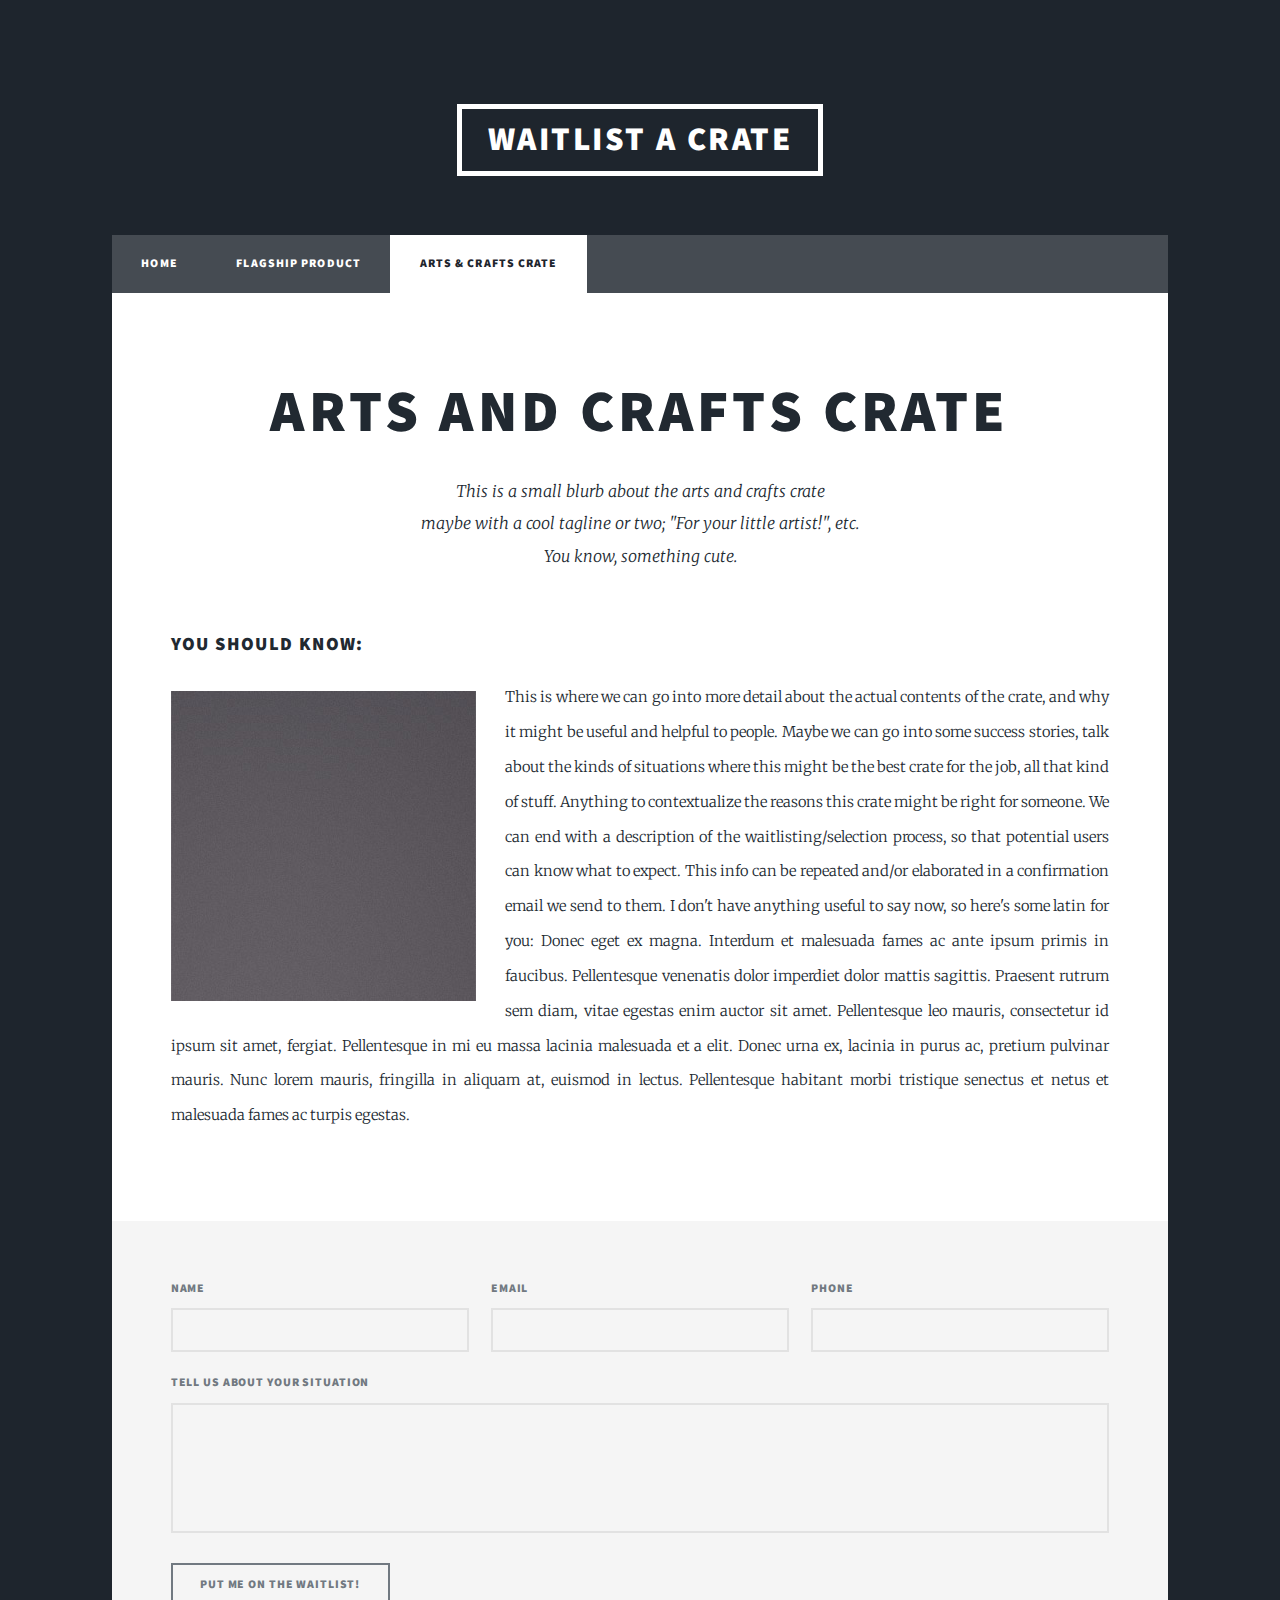
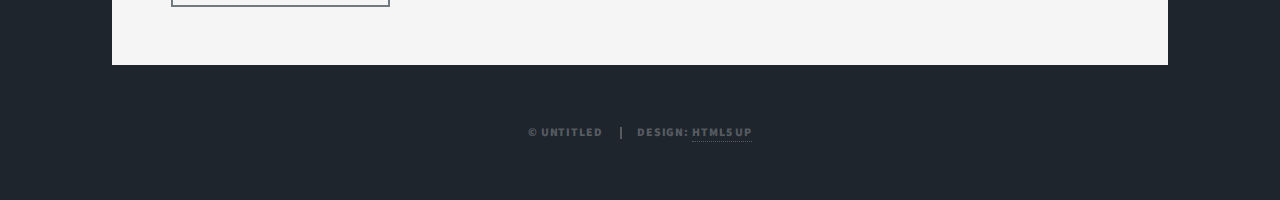
==== commit 6e1f6d4e: "updated starter crate navs" ====
--- a/Arts&CraftsWaitlist.html
+++ b/Arts&CraftsWaitlist.html
@@ -28,8 +28,8 @@
         <nav id="nav">
             <ul class="links">
                 <li><a href="index.html">Home</a></li>
-                <li class="active"><a href="generic.html">Generic Page</a></li>
-                <li><a href="elements.html">Elements Reference</a></li>
+                <li><a href="flagships.html">Flagship Product</a></li>
+                <li class="active"><a href="#">Arts & Crafts Crate</a></li>
             </ul>
             <ul class="icons">
                 <li><a href="#" class="icon brands fa-twitter"><span class="label">Twitter</span></a></li>
--- a/assets/css/main.css
+++ b/assets/css/main.css
@@ -158,6 +158,7 @@
     -webkit-appearance: none;
     -ms-appearance: none;
     appearance: none;
+    resize: none;
 }
 
 
@@ -3073,7 +3074,7 @@
     -moz-justify-content: -moz-flex-end;
     -webkit-justify-content: -webkit-flex-end;
     -ms-justify-content: -ms-flex-end;
-    justify-content: flex-end;
+    justify-content: scenter;
     -moz-transition: opacity 1s ease, -moz-transform 1s ease;
     -webkit-transition: opacity 1s ease, -webkit-transform 1s ease;
     -ms-transition: opacity 1s ease, -ms-transform 1s ease;
@@ -3082,7 +3083,7 @@
     cursor: default;
     text-align: center;
     z-index: 1;
-    min-height: 100vh;
+    min-height: 60vh;
 }
 
 #intro input,
